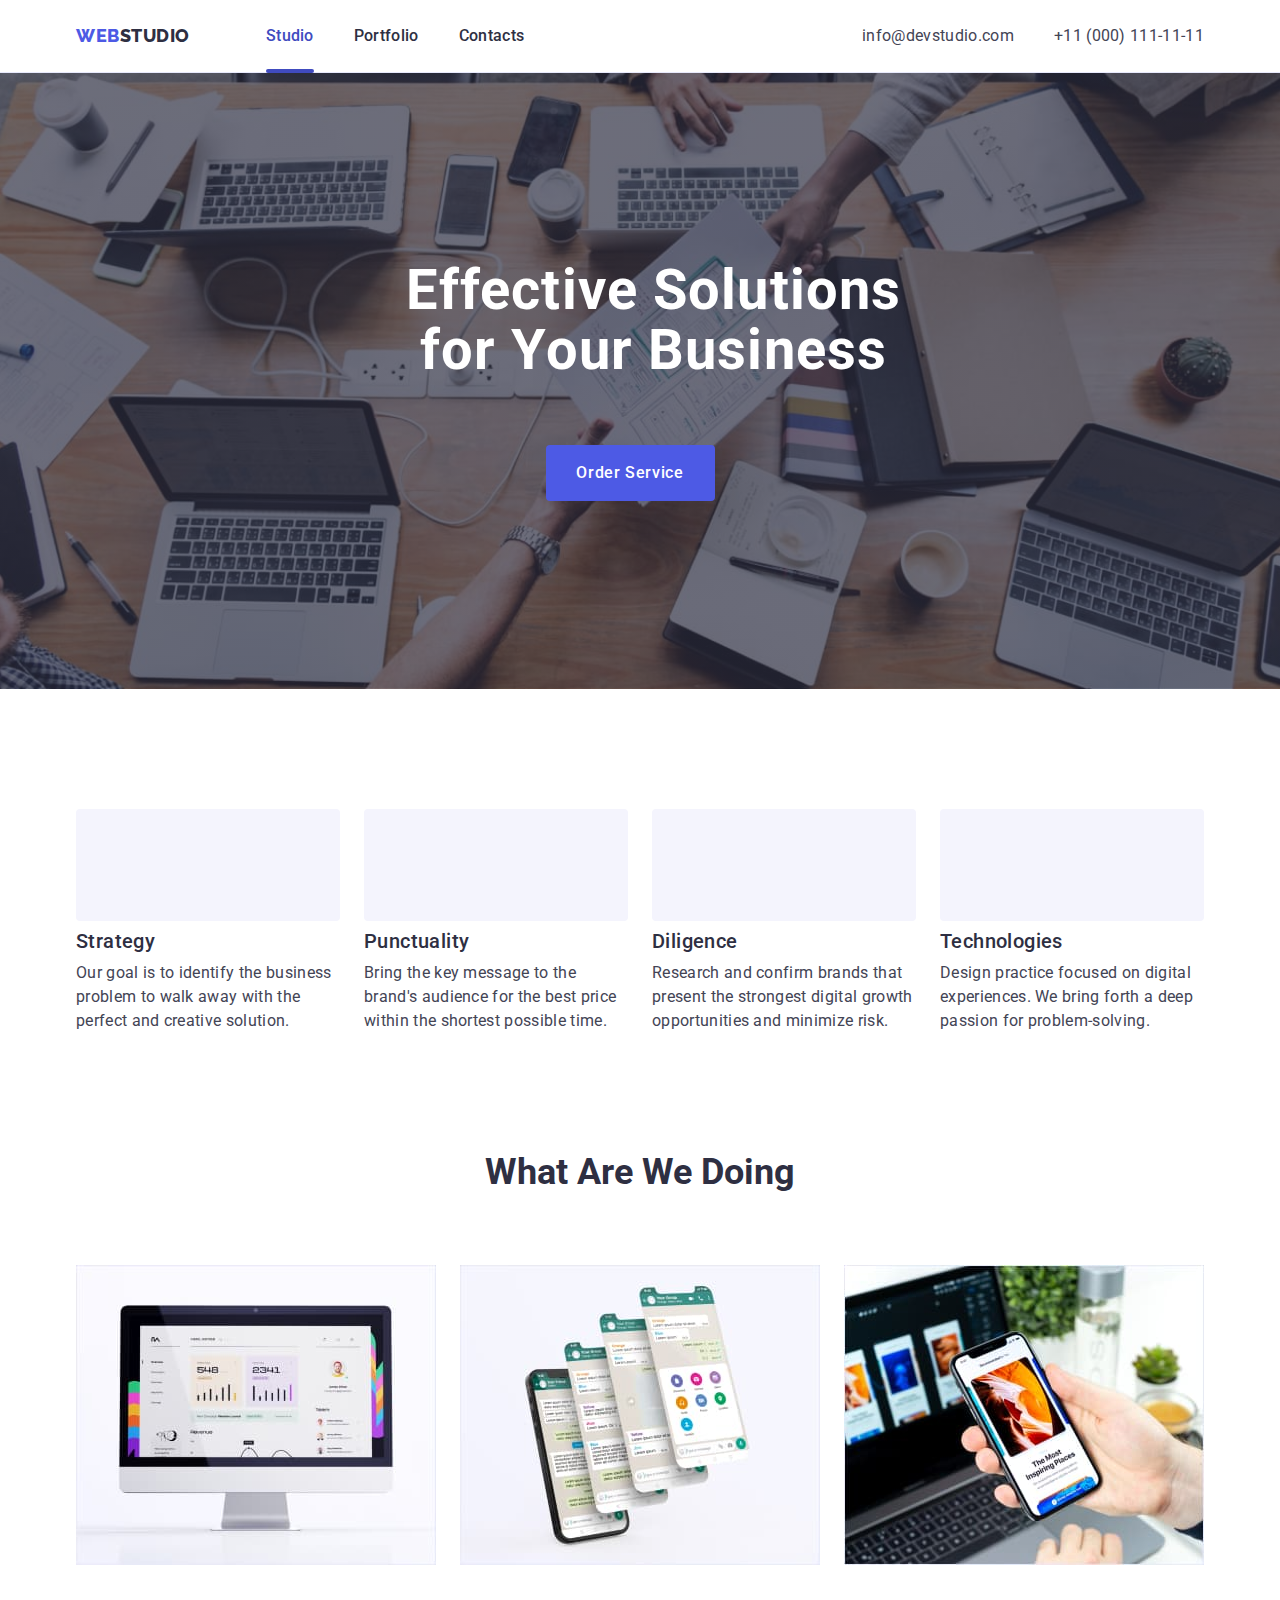
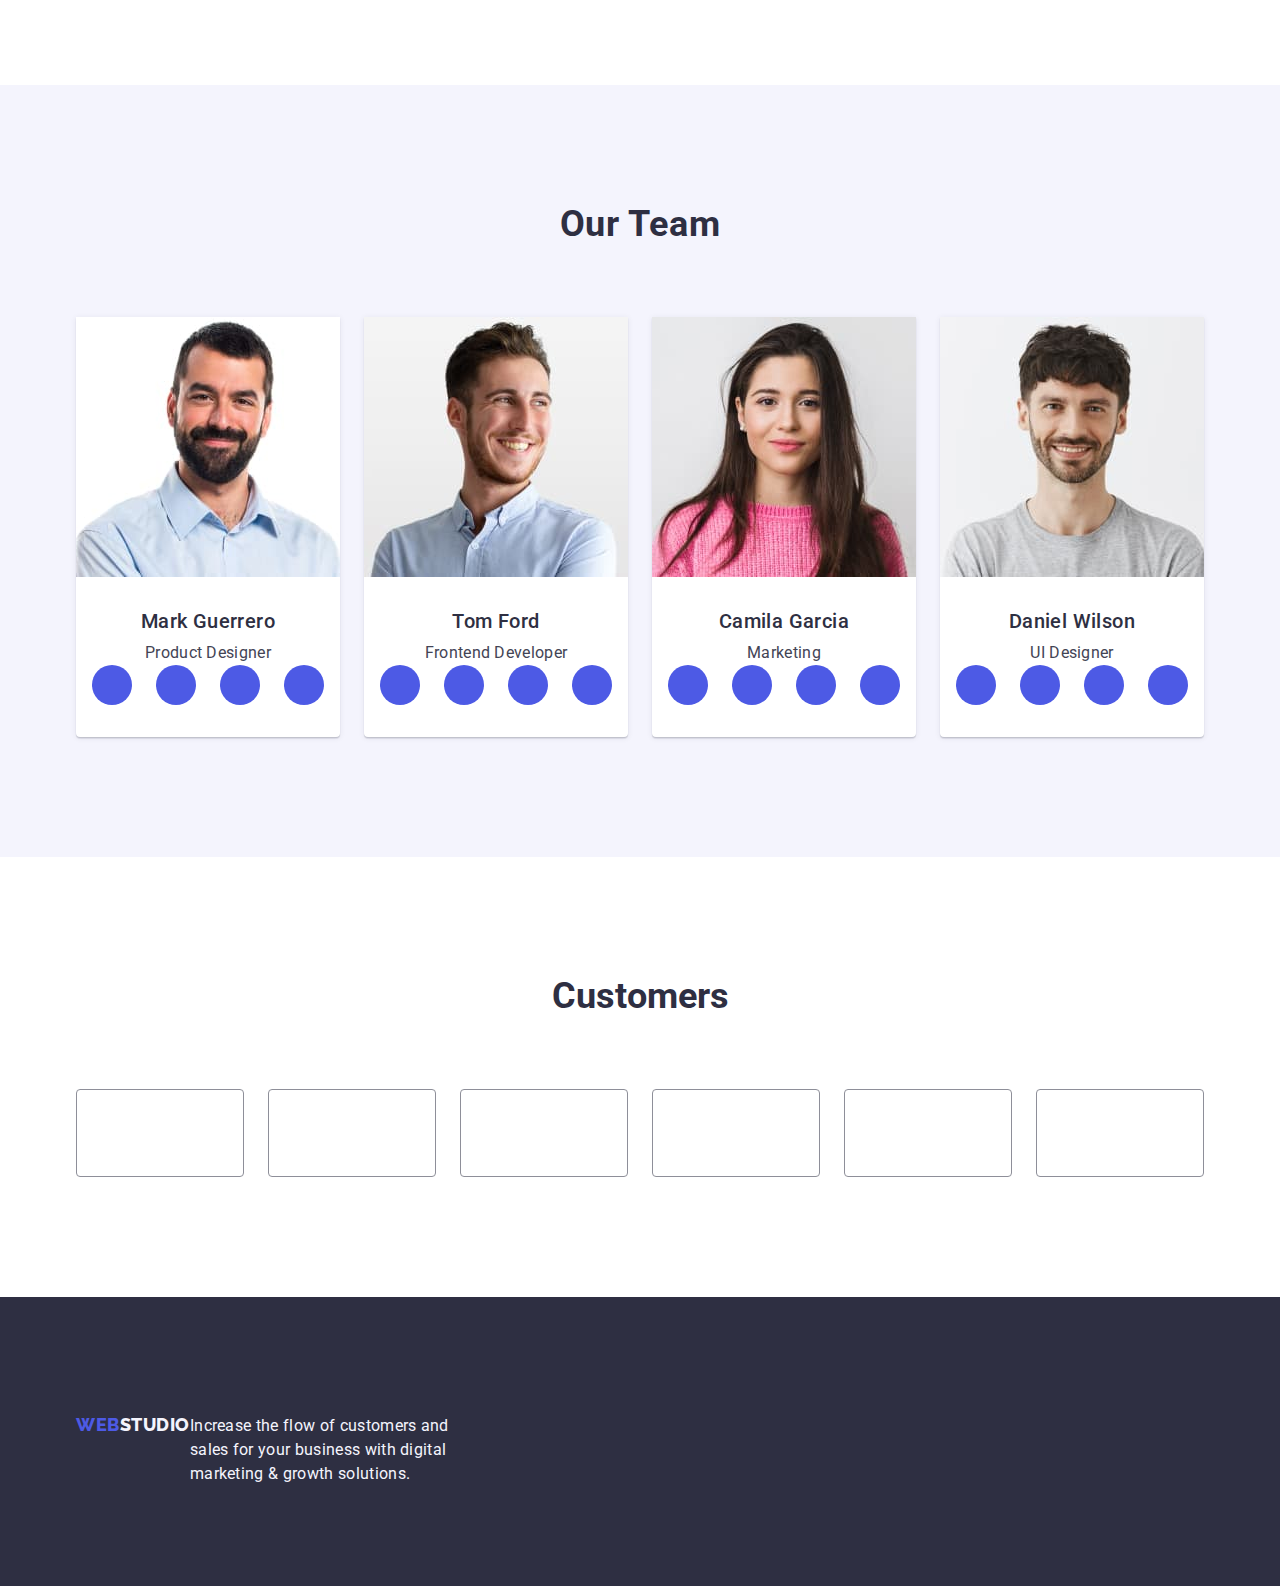
==== index.html @ 2a0f2942 "rrr" ====
<!DOCTYPE html>
<html lang="en">
<head>
    <meta charset="utf-8" />
    <meta name="viewport" content="width=device-width, initial-scale=1.0" />
    <title>Document</title>
    <!--Fonts-->
    <link rel="preconnect" href="https://fonts.googleapis.com">
    <link rel="preconnect" href="https://fonts.gstatic.com" crossorigin>
    <link
    href="https://fonts.googleapis.com/css2?family=Raleway:ital,wght@0,100;0,200;0,300;0,400;0,500;0,600;0,700;0,800;0,900;1,100;1,200;1,300;1,400;1,500;1,600;1,700;1,800;1,900&family=Roboto:ital,wght@0,100;0,300;0,400;0,500;0,700;0,900;1,100;1,300;1,400;1,500;1,700;1,900&display=swap"
    rel="stylesheet">
    <!--Normalize-->
    <link rel="stylesheet" 
    href="https://cdn.jsdelivr.net/npm/modern-normalize@2.0.0/modern-normalize.min.css">
    <!--Custom-->
    <link rel="stylesheet" href="./css/styles.css">
</head>
<body>
    <header class="header">
    <div class="container header-container">
      <nav class="header-navigation">
        <a class="header-logo link" rel="stylesheet"
        href="./index.html">Web<span class="logo-name">Studio</span></a>
        <ul class="list header-list">
            <li class="header-menu-item"><a class="header-menu-link link current" href="./index.html">Studio</a></li>
            <li class="header-menu-item"><a class="header-menu-link link" href="./portfolio.html">Portfolio</a></li>
            <li class="header-menu-item"><a class="header-menu-link link" href="">Contacts</a></li>
        </ul>
      </nav>
        <address class="header-address">
            <ul class="list header-list">
                <li class="header-soc-item"><a class="header-soc-link link" href="mailto:info@devstudio.com">info@devstudio.com</a></li>
                <li class="header-soc-item"><a class="header-soc-link link" href="tel:+110001111111">+11 (000) 111-11-11</a></li>
            </ul>
        </address>
    </div>
    </header>
    <main>
        <section class="hero">
        <div class="container">    
            <h1 class="hero-title">Effective Solutions for Your Business</h1> 
            <button type="button" class="hero-btn">Order Service</button>
        </div>    
        </section>
        <section class="solutions">
        <div class="container">
            <h2 class="visually-hidden">Effective Solutions for Your Business</h2>
            <ul class="list solutions-list">
                <li class="solutions-item">
                    <div class="icon-container">
                    <svg class="solution-icon" width="64" height="64">
                        <use href="./images/icons.svg#icon-antenna-1"></use>
                    </svg>
                    </div>
                    <h3 class="solutions-subtitle">Strategy</h3>
                    <p class="solutions-item-text">
                       Our goal is to identify the business problem to walk away with the perfect and creative solution.
                    </p>
                </li>
                <li class="solutions-item">
                    <div class="icon-container">
                    <svg class="solution-icon" width="64" height="64">
                        <use href="./images/icons.svg#icon-clock-1"></use>
                    </svg>
                    </div>
                    <h3 class="solutions-subtitle">Punctuality</h3>
                    <p class="solutions-item-text">
                        Bring the key message to the brand's audience for the best price within the shortest possible time.
                    </p>
                </li>
                <li class="solutions-item">
                    <div class="icon-container">
                    <svg class="solution-icon" width="64" height="64">
                        <use href="./images/icons.svg#icon-diagram-1"></use>
                    </svg>
                    </div>
                    <h3 class="solutions-subtitle">Diligence</h3>
                    <p class="solutions-item-text">
                        Research and confirm brands that present the strongest digital growth opportunities and minimize risk.
                    </p>
                </li>
                <li class="solutions-item">
                    <div class="icon-container">
                    <svg class="solution-icon" width="64" height="64"> 
                        <use href="./images/icons.svg#icon-astronaut-1"></use>
                    </svg>
                    </div>
                    <h3 class="solutions-subtitle">Technologies</h3>
                    <p class="solutions-item-text">
                        Design practice focused on digital experiences. We bring forth a deep passion for problem-solving.
                    </p>
                </li>
            </ul>
            </div>
            </section>
            <section class="tasks">
            <div class="container">
                <h2 class="tasks-title">What are we doing</h2>
                <ul class="list tasks-list">
                    <li class="tasks-item">
                        <img
                        src="./images/img-device-1.jpg"
                        alt="Device-1"
                        width="360"
                        height="300"
                        />
                    </li>
                    <li class="tasks-item">
                        <img
                        src="./images/img-device-2.jpg"
                        alt="Device-2"
                        width="360"
                        height="300"
                        />
                    </li>
                    <li class="tasks-item">
                        <img
                        src="./images/img-device-3.jpg"
                        alt="Device-3"
                        width="360"
                        height="300"
                        />
                    </li>
                </ul>
                </div>
                </section>
                <section class="team">
                <div class="container">
            <h2 class="team-title">Our Team</h2>
            <ul class="list team-list">
                <li class="team-item">
                    <img
                    src="./images/team1.jpg"
                    alt="Image"
                    width="264"
                    />
                    <div class="name-team">
                    <h3 class="team-item-title">Mark Guerrero</h3>
                    <p class="team-text">Product Designer</p>
                    <ul class="soc-icon-list list">
                        <li class="team-soc-list">
                            <a class="team-soc-link link" href="https://www.instagram.com/"
                            target="_blank">    
                                <svg class="team-soc-icon" width="16" height="16">
                                    <use href="./images/icons.svg#icon-Ellipse"></use>
                                </svg>
                            </a>
                        </li>
                        <li class="team-soc-list">
                            <a class="team-soc-link link" href="https://twitter.com/"
                            target="_blank">
                                <svg class="team-soc-icon" width="16" height="16">
                                    <use href="./images/icons.svg#icon-Ellipse-1"></use>
                                </svg>
                            </a>
                        </li>
                        <li class="team-soc-list">
                            <a class="team-soc-link link" href="https://uk-ua.facebook.com/"
                            target="_blank">
                                <svg class="team-soc-icon" width="16" height="16">
                                    <use href="./images/icons.svg#icon-Ellipse-2"></use>                                    </use>
                                </svg>
                            </a>
                        </li>
                        <li class="team-soc-list">
                            <a class="team-soc-link link" href="https://ua.linkedin.com/"
                            target="_blank">
                                <svg class="team-soc-icon" width="16" height="16">
                                    <use href="./images/icons.svg#icon-Ellipse-3"></use>
                                </svg>
                            </a>
                        </li>
                    </ul>
                    </div>
                </li>
                <li class="team-item">
                    <img
                    src="./images/team2.jpg"
                    alt="Image"
                    width="264"
                    />
                    <div class="name-team">
                    <h3 class="team-item-title">Tom Ford</h3>
                    <p class="team-text">Frontend Developer</p>
                    <ul class="soc-icon-list list">
                        <li class="team-soc-list">
                            <a class="team-soc-link link" href="https://www.instagram.com/" target="_blank">
                                <svg class="team-soc-icon" width="16" height="16">
                                    <use href="./images/icons.svg#icon-Ellipse"></use>
                                </svg>
                            </a>
                        </li>
                        <li class="team-soc-list">
                            <a class="team-soc-link link" href="https://twitter.com/" target="_blank">
                                <svg class="team-soc-icon" width="16" height="16">
                                    <use href="./images/icons.svg#icon-Ellipse-1"></use>
                                </svg>
                            </a>
                        </li>
                        <li class="team-soc-list">
                            <a class="team-soc-link link" href="https://uk-ua.facebook.com/" target="_blank">
                                <svg class="team-soc-icon" width="16" height="16">
                                    <use href="./images/icons.svg#icon-Ellipse-2"></use>
                                </svg>
                            </a>
                        </li>
                        <li class="team-soc-list">
                            <a class="team-soc-link link" href="https://ua.linkedin.com/" target="_blank">
                                <svg class="team-soc-icon" width="16" height="16">
                                    <use href="./images/icons.svg#icon-Ellipse-3"></use>
                                </svg>
                            </a>
                        </li>
                    </ul>
                    </div>
                </li>
                <li class="team-item">
                    <img
                    src="./images/team3.jpg"
                    alt="Image"
                    width="264"
                    />
                    <div class="name-team">
                    <h3 class="team-item-title">Camila Garcia</h3>
                    <p class="team-text">Marketing</p>
                    <ul class="soc-icon-list list">
                        <li class="team-soc-list">
                            <a class="team-soc-link link" href="https://www.instagram.com/" target="_blank">
                                <svg class="team-soc-icon" width="16" height="16">
                                    <use href="./images/icons.svg#icon-Ellipse"></use>
                                </svg>
                            </a>
                        </li>
                        <li class="team-soc-list">
                            <a class="team-soc-link link" href="https://twitter.com/" target="_blank">
                                <svg class="team-soc-icon" width="16" height="16">
                                    <use href="./images/icons.svg#icon-Ellipse-1"></use>
                                </svg>
                            </a>
                        </li>
                        <li class="team-soc-list">
                            <a class="team-soc-link link" href="https://uk-ua.facebook.com/" target="_blank">
                                <svg class="team-soc-icon" width="16" height="16">
                                    <use href="./images/icons.svg#icon-Ellipse-2"></use>
                                </svg>
                            </a>
                        </li>
                        <li class="team-soc-list">
                            <a class="team-soc-link link" href="https://ua.linkedin.com/" target="_blank">
                                <svg class="team-soc-icon" width="16" height="16">
                                    <use href="./images/icons.svg#icon-Ellipse-3"></use>
                                </svg>
                            </a>
                        </li>
                    </ul>
                    </div>
                </li>
                <li class="team-item">
                    <img
                    src="./images/team4.jpg"
                    alt="Image"
                    width="264"
                    />
                    <div class="name-team">
                    <h3 class="team-item-title">Daniel Wilson</h3>
                    <p class="team-text">UI Designer</p>
                    <ul class="soc-icon-list list">
                        <li class="team-soc-list">
                            <a class="team-soc-link link" href="https://www.instagram.com/" target="_blank">
                                <svg class="team-soc-icon" width="16" height="16">
                                    <use href="./images/icons.svg#icon-Ellipse"></use>
                                </svg>
                            </a>
                        </li>
                        <li class="team-soc-list">
                            <a class="team-soc-link link" href="https://twitter.com/" target="_blank">
                                <svg class="team-soc-icon" width="16" height="16">
                                    <use href="./images/icons.svg#icon-Ellipse-1"></use>
                                </svg>
                            </a>
                        </li>
                        <li class="team-soc-list">
                            <a class="team-soc-link link" href="https://uk-ua.facebook.com/" target="_blank">
                                <svg class="team-soc-icon" width="16" height="16">
                                    <use href="./images/icons.svg#icon-Ellipse-2"></use>
                                </svg>
                            </a>
                        </li>
                        <li class="team-soc-list">
                            <a class="team-soc-link link" href="https://ua.linkedin.com/" target="_blank">
                                <svg class="team-soc-icon" width="16" height="16">
                                    <use href="./images/icons.svg#icon-Ellipse-3"></use>
                                </svg>
                            </a>
                        </li>
                    </ul>
                    </div>
                </li>
            </ul>
            </div>
            </section>
            <section class="customers">
                <div class="container">
                    <h2 class="title-customers">Customers</h2>
                    <ul class="customers-list list">
                        <li class="customers-item">
                           <a class="customers-item-link link" href="">
                            <svg class="customers-icon" width="104" height="56">
                                <use href="./images/icons.svg#icon-Logo-1"></use>
                            </svg>
                           </a> 
                        </li>
                        <li class="customers-item">
                           <a class="customers-item-link link" href="">
                            <svg class="customers-icon" width="104" height="56">
                                <use href="./images/icons.svg#icon-Logo-2"></use>
                            </svg>
                           </a> 
                        </li>
                        <li class="customers-item">
                            <a class="customers-item-link link" href="">
                                <svg class="customers-icon" width="104" height="56">
                                    <use href="./images/icons.svg#icon-Logo-3"></use>
                                </svg>
                            </a>
                        </li>
                        <li class="customers-item">
                            <a class="customers-item-link link" href="">
                                <svg class="customers-icon" width="104" height="56">
                                    <use href="./images/icons.svg#icon-Logo-6"></use>
                                </svg>
                            </a>
                        </li>
                        <li class="customers-item">
                            <a class="customers-item-link link" href="">
                                <svg class="customers-icon" width="104" height="56">
                                    <use href="./images/icons.svg#icon-Logo-4"></use>
                                </svg>
                            </a>
                        </li>
                        <li class="customers-item">
                            <a class="customers-item-link link" href="">
                                <svg class="customers-icon" width="104" height="56">
                                    <use href="./images/icons.svg#icon-Logo-5"></use>
                                </svg>
                            </a>
                        </li>
                    </ul>
                </div>
            </section>
    </main>
    <footer class="footer">
    <div class="footer-container container">
        <a class="footer-logo ft-link link" rel="stylesheet" 
        href="./index.html">Web<span class="footer-logo-name">Studio</span></a>
        <p class="footer-text">Increase the flow of customers and sales for your business with digital marketing & growth solutions.</p>
    </div>    
    </footer>
    <script src="./js/modal.js"></script>
</body>
</html>
---- css/styles.css ----
:root {
    --primary-font: 'Roboto', sans-serif;
    --primary-black-color: #2e2f42;
    --primary-white-color: #ffffff;
}

p, h1, h2, h3, h4, h5, h6 {
    margin-top: 0;
    margin-bottom: 0;
}

ul, ol, li {
    padding-left: 0;
    margin-top: 0;
    margin-bottom: 0;
}

img {
    display: block;
}

.container {
    width: 1158px;
    padding-left: 15px;
    padding-right: 15px;
    margin: 0 auto;
}

body {
    font-family: 'Roboto', sans-serif;
    color: #434455;
    background-color: #ffffff;
}

.link {
    text-decoration: none;
}

.list {
    list-style: none;
}

/*Header*/

.header {
    border-bottom: 1px solid #e7e9fc;
    box-shadow: 0px 2px 1px rgba(46, 47, 66, 0.08),
        0px 1px 1px rgba(46, 47, 66, 0.16),
        0px 1px 6px rgba(46, 47, 66, 0.08);;
}

.header-container {
    display: flex;
}

.header-navigation {
    display: flex;
    align-items: center;
}

.header-logo {
    color: var(--iris, #4D5AE5);
    font-family: 'Raleway', sans-serif;
    font-size: 18px;
    font-weight: 800;
    line-height: 1.17;
    letter-spacing: 0.03em;
    text-transform: uppercase;
    margin-right: 76px;
}

.logo-name {
    color: #2e2f42;
}

.header-list {
    display: flex;
    gap: 40px
}

.header-menu-item {
    display: block;
}

.header-menu-link {
    display: block;
    color: var(--navyblue, #2E2F42);
    font-family: 'Roboto', sans-serif;
    font-size: 16px;
    font-weight: 500;
    line-height: 24px;
    letter-spacing: 0.32px;
    padding: 24px 0 24px;
    transition: color 250ms cubic-bezier(0.4, 0, 0.2, 1);
}

.header-menu-link:hover,
.header-menu-link:focus {
    color: #404BBF;
}

.header-address {
    font-style: normal;
    margin-left: auto;
    display: flex;
    align-items: center;
}

.header-soc-item {
    display: block;
}

.header-soc-link {
    color: var(--slate, #434455);
    font-family: 'Roboto', sans-serif;
    font-size: 16px;
    font-weight: 400;
    line-height: 24px;
    letter-spacing: 0.32px;
    transition: color 250ms cubic-bezier(0.4, 0, 0.2, 1);
}

.header-soc-link:hover,
.header-soc-link:focus {
    color: #404BBF;
}

.current {
    position: relative;
    color: #404BBF;
}

.current::after {
    content: "";
    position: absolute;
    width: 100%;
    height: 4px;
    border-radius: 2px;
    left: 0;
    bottom: -1px;
    background-color: #404BBF;
}

.header-menu-link:hover::after,
.header-menu-link:active::after,
.header-menu-link:focus::after {
    background-color: #404BBF;
    color: #404BBF;
}

/*First Section*/

.hero-title {
    color: var(--white, #FFF);
    text-align: center;
    font-family: 'Roboto', sans-serif;
    font-size: 56px;
    font-weight: 700;
    line-height: 1.07;
    letter-spacing: 1.12px;
    max-width: 496px;
    margin-left: calc((100% - 469px) / 2);
}

.hero-btn {
    font-family: 'Roboto', sans-serif;
    font-weight: 500;
    font-size: 16px;
    line-height: 1.5;
    letter-spacing: 0.04em;
    color: #ffffff;
    cursor: pointer;
    background-color: var(--iris, #4D5AE5);
    display: block;
    min-width: 169px;
    height: 56px;
    border: none;
    border-radius: 4px;
    margin-left: calc((100% - 189px) / 2);
    margin-top: 64px;
    transition: background-color 250ms cubic-bezier(0.4, 0, 0.2, 1);
}

.hero-btn:hover,
.hero-btn:focus {
    background-color: #404BBF;
}

.hero {
    background: var(--navyblue, #2E2F42);
    padding: 188px 0 188px;
    background-image: linear-gradient(to bottom,
            rgba(46, 47, 66, 0.70),
            rgba(46, 47, 66, 0.70)
            ),
    url(/images/hero-bg.jpg);
    background-repeat: no-repeat;
    background-position: center;
    background-size: cover;
    max-width: 1440px;
}

.icon-container {
    display: flex;
    align-items: center;
    justify-content: center;
    height: 112px;
    background-color: #F4F4FD;
    border-radius: 4px;
    margin-bottom: 8px;

}

/*Second Section*/

.solutions {
    padding: 120px 0 120px;
}

.visually-hidden {
    position: absolute;
    width: 1px;
    height: 1px;
    margin: -1px;
    border: 0;
    padding: 0;
    white-space: nowrap;
    clip-path: inset(100%);
    clip: rect(0 0 0 0);
    overflow: hidden;
}

.solutions-list {
    display: flex;
    gap: 24px;
}

.solutions-item {
    display: block;
    width: calc((100% - 72px) / 4);
}

.solutions-subtitle {
    color: var(--navyblue, #2E2F42);
    font-family: 'Roboto', sans-serif;
    font-size: 20px;
    font-weight: 500;
    line-height: 1.2;
    letter-spacing: 0.02em;
    text-transform: capitalize;
    margin-bottom: 8px;
}

.solutions-item-text {
    font-size: 16px;
    line-height: 1.5;
    letter-spacing: 0.02em;
}

/*Third Section*/

.tasks {
    padding-bottom: 120px;
}

.tasks-list {
    display: flex;
    gap: 24px;
}

.tasks-item {
    display: block;
    width: calc((100%-48px)/3);
}

.tasks-title {
    font-size: 36px;
    line-height: 1.11;
    text-align: center;
    text-transform: capitalize;
    color: #2e2f42;
    margin-bottom: 72px;
}

.soc-icon-list {
    display: flex;
    justify-content: center;
    gap: 24px;
}

.team-soc-list {
    width: 40px;
    height: 40px;
}

.team-soc-link {
    width: 100%;
    height: 100%;
    background-color: #4d5ae5;
    border-radius: 50%;
    display: flex;
    align-items: center;
    justify-content: center;
    transition: background-color 250ms cubic-bezier(0.4, 0, 0.2, 1);;
}

.team-soc-link:hover,
.team-soc-link:focus {
    background-color: #404BBF;
}

.team-soc-icon {
    fill: #F4F4FD
}

/*Fourth Section*/

.team {
    background: var(--cloud, #F4F4FD);
    padding: 120px 0 120px;
}

.team-title {
    font-size: 36px;
    line-height: 1.11;
    letter-spacing: 0.02em;
    text-align: center;
    color: #2e2f42;
    text-transform: capitalize;
    margin-bottom: 72px;
}

.team-list {
    display: flex;
    gap: 24px;
}

.team-item {
    background-color: #ffffff;
    display: block;
    width: calc((100%-72px)/4);
    border-radius: 0 0 4px 4px;
    box-shadow: 0px 1px 6px rgba(46, 47, 66, 0.08),
        0px 1px 1px rgba(46, 47, 66, 0.16),
        0px 2px 1px rgba(46, 47, 66, 0.08);
}

.team-item-title {
    background-color: #ffffff;
    font-weight: 500;
    font-size: 20px;
    line-height: 1.2;
    letter-spacing: 0.02em;
    color: #2e2f42;
    text-align: center;
    margin-bottom: 8px;
}

.team-text {
    line-height: 1.5;
    letter-spacing: 0.02em;
    text-align: center;
}

.team-name {
    padding: 32px 0 32px;
}

.name-team {
    padding: 32px 0 32px;
}

/*Fifth Section*/

.customers {
    padding-top: 120px;
    padding-bottom: 120px;
}

.title-customers {
    font-size: 36px;
    line-height: 1.11;
    color: #2e2f42;
    margin-bottom: 72px;
    text-align: center;
}

.customers-list {
    display: flex;
    gap: 24px;
}

.customers-item {
    width: calc((100% - 120px) / 6);
    height: 88px;
    transition: border-color 250ms cubic-bezier(0.4, 0, 0.2, 1),
        color 250ms cubic-bezier(0.4, 0, 0.2, 1);;
}

.customers-item-link {
    width: 100%;
    height: 100%;
    border: 1px solid #8e8f99;
    border-radius: 4px;
    display: flex;
    align-items: center;
    justify-content: center;
    color: #8e8f99;
}

.customers-item-link:hover,
.customers-item-link:focus {
    border-color: #404BBF;
    color: #404BBF;
}

.customers-icon {
    fill: currentColor;
}

/*Footer*/

.footer {
    background: var(--navyblue, #2E2F42);
    padding: 100px 0 100px;
}

.footer-container {
    display: flex;
    align-items: baseline;
    
}

.ft-link {
    display: inline-block;
    margin-bottom: 16px;
}

.footer-logo-name {
    color: var(--cloud, #F4F4FD);
    font-family: 'Raleway', sans-serif;
    font-size: 18px;
    font-weight: 800;
    line-height: 21px;
    letter-spacing: 0.54px;
    text-transform: uppercase;
}

.footer-text {
    color: var(--cloud, #F4F4FD);
    font-family: 'Roboto', sans-serif;
    font-size: 16px;
    font-weight: 400;
    line-height: 24px;
    letter-spacing: 0.32px;
    margin-top: 17.5px;
    max-width: 264px;
}

.footer-logo {
    color: var(--iris, #4D5AE5);
    font-family: 'Raleway', sans-serif;
    font-size: 18px;
    font-weight: 800;
    line-height: 1.17;
    letter-spacing: 0.03em;
    text-transform: uppercase;
}

/*Portfolio*/

.portfolio {
    padding-top: 96px;
    padding-bottom: 120px;
}

.port-list {
    display: flex;
    justify-content: center;
    gap: 24px;
    margin-bottom: 72px;
}

.portfolio-btn {
    background-color: #F4F4FD;
    color: #4D5AE5;
    text-align: center;
    font-family: 'Roboto', sans-serif;
    font-size: 16px;
    font-weight: 500;
    line-height: 24px;
    letter-spacing: 0.64px;
    cursor: pointer;
    padding: 12px 24px 12px;
    border: 1px solid #e7e9fc;
    border-radius: 4px;
}

.portfolio-btn:hover,
.portfolio-btn:focus {
    background-color: #404BBF;
    color: #ffffff;
    border: 1px solid transparent;
}

.port-list-img {
    display: flex;
    flex-wrap: wrap;
    column-gap: 24px;
    row-gap: 48px;
}

.port-list-item {
    width: 1px solid #e7e9fc;
}

.port-item {
    padding: 32px 16px;
    border: 1px solid #e7e9fc;
    border-top: none;
    margin-bottom: 8px;
}

.port-h {
    color: var(--navyblue, #2E2F42);
    font-family: 'Roboto', sans-serif;
    font-size: 20px;
    font-weight: 500;
    line-height: 1.2;
    letter-spacing: 0.02em;
    margin-bottom: 8px;
}

.port-h-text {
    color: var(--slate, #434455);
    font-family: 'Roboto', sans-serif;
    font-size: 16px;
    font-weight: 400;
    line-height: 1.5;
    letter-spacing: 0.02em;
}
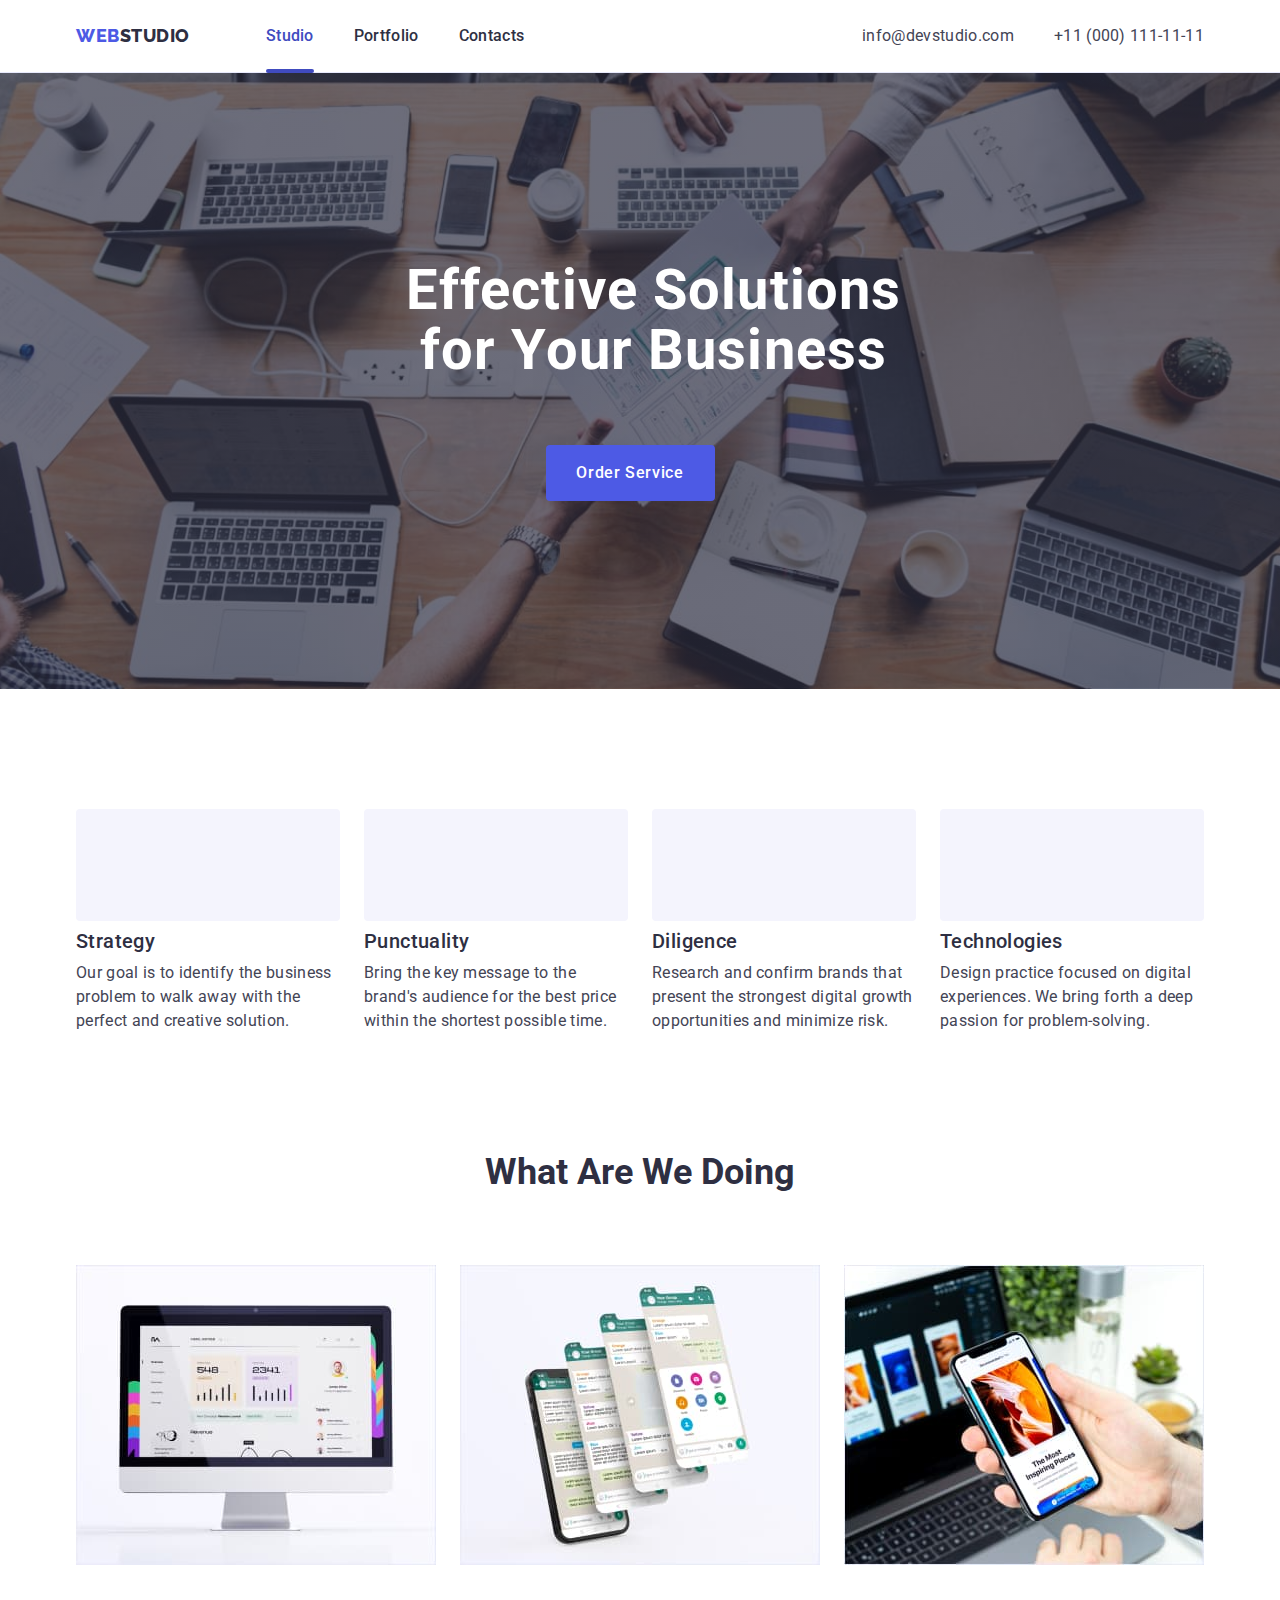
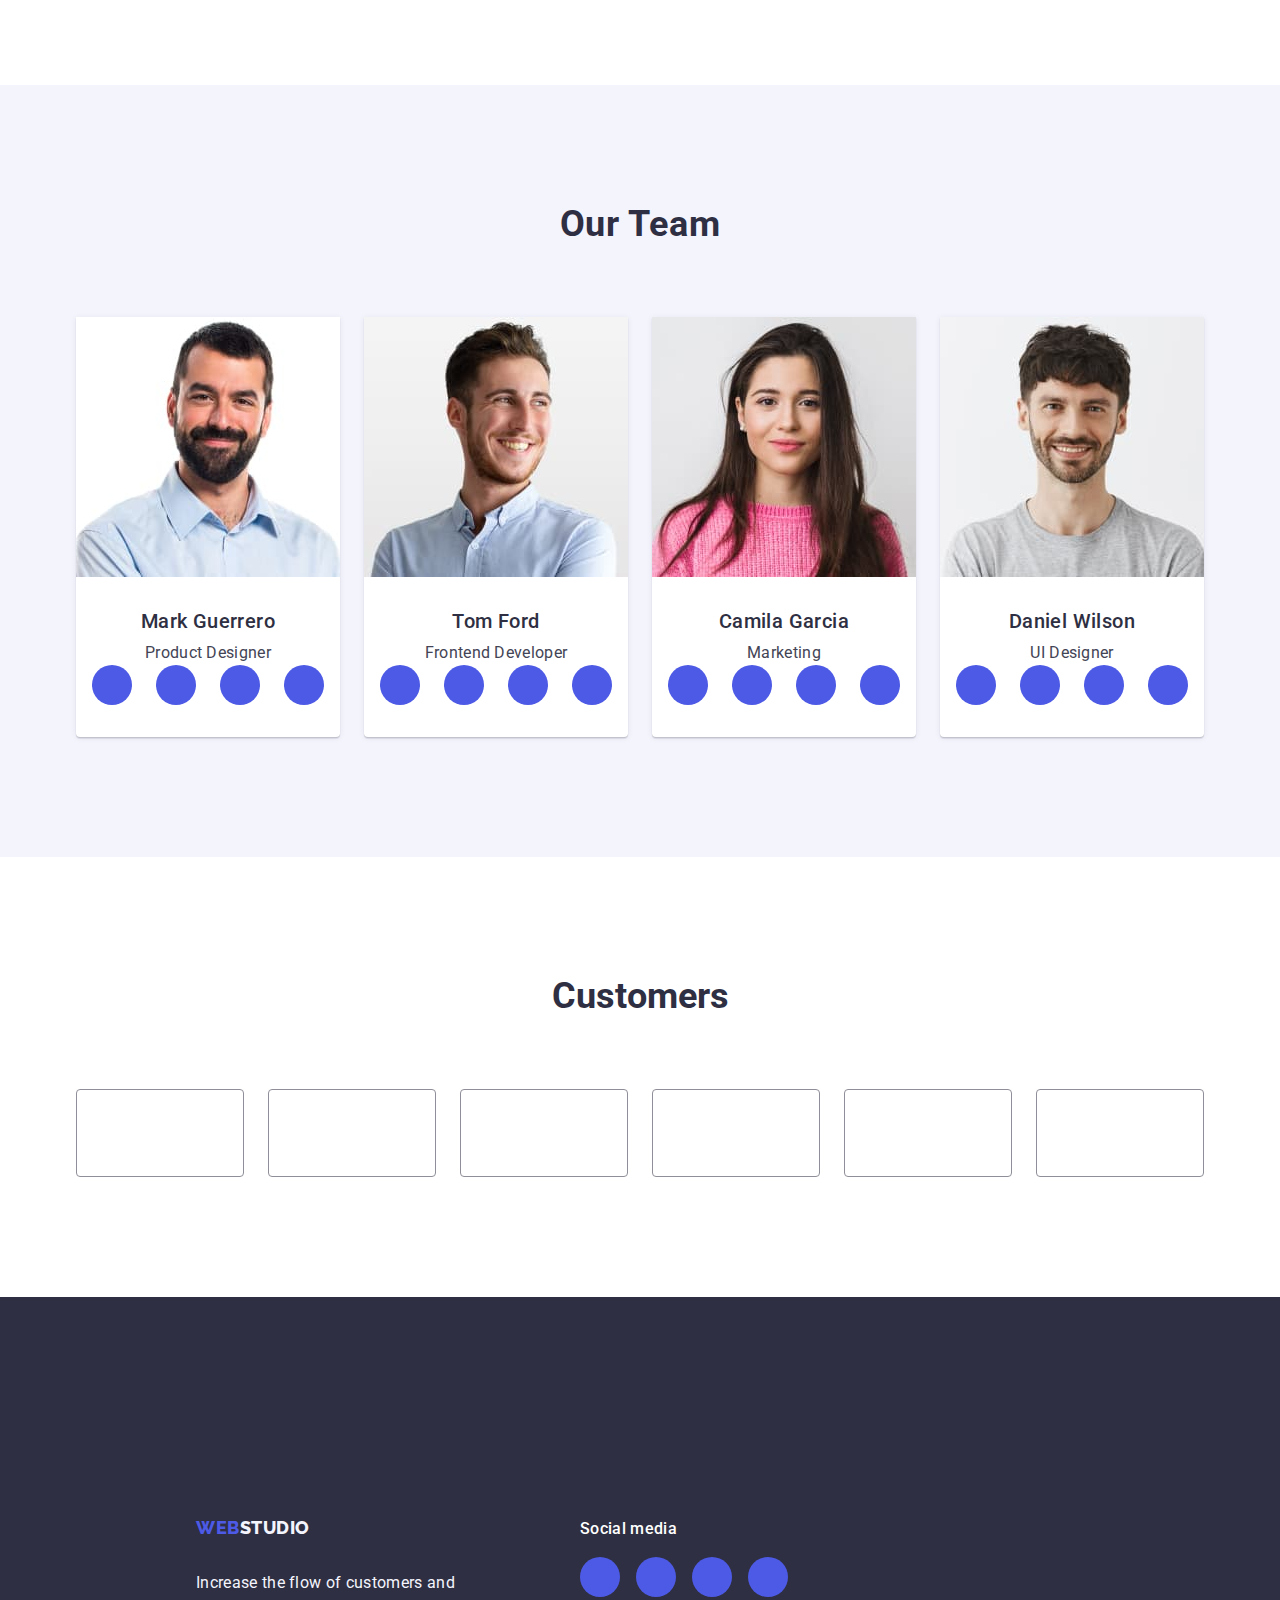
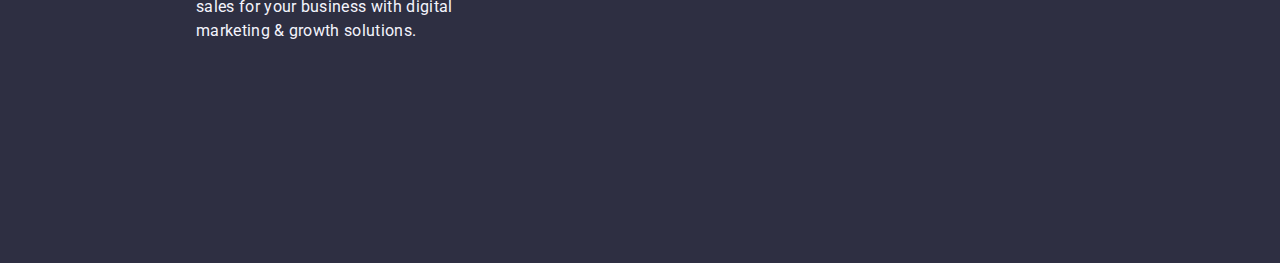
==== commit 1837e1e7: "rrr" ====
--- a/index.html
+++ b/index.html
@@ -352,9 +352,44 @@
     </main>
     <footer class="footer">
     <div class="footer-container container">
+        <div class="footer-logo-text">
         <a class="footer-logo ft-link link" rel="stylesheet" 
         href="./index.html">Web<span class="footer-logo-name">Studio</span></a>
         <p class="footer-text">Increase the flow of customers and sales for your business with digital marketing & growth solutions.</p>
+        </div>
+        <div class="footer-social-link">
+            <p class="footer-soc-text">Social media</p>
+            <ul class="footer-soc-list list">
+                <li class="footer-soc-item">
+                <a class="footer-soc-link link" href="https://www.instagram.com/" target="_blank">
+                    <svg class="footer-soc-icon" width="24" height="24">
+                        <use href="./images/icons.svg#icon-Ellipse"></use>
+                    </svg>
+                </a>
+                </li>
+                <li class="footer-soc-item">
+                    <a class="footer-soc-link link" href="https://twitter.com/" target="_blank">
+                        <svg class="footer-soc-icon" width="24" height="24">
+                            <use href="./images/icons.svg#icon-Ellipse-1"></use>
+                        </svg>
+                    </a>
+                </li>
+                <li class="footer-soc-item">
+                    <a class="footer-soc-link link" href="https://uk-ua.facebook.com/" target="_blank">
+                        <svg class="footer-soc-icon" width="24" height="24">
+                            <use href="./images/icons.svg#icon-Ellipse-2"></use>
+                        </svg>
+                    </a>
+                </li>
+                <li class="footer-soc-item">
+                    <a class="footer-soc-link link" href="https://ua.linkedin.com/" target="_blank">
+                        <svg class="footer-soc-icon" width="24" height="24">
+                            <use href="./images/icons.svg#icon-Ellipse-3"></use>
+                        </svg>
+                    </a>
+                </li>
+            </ul>
+        </div>
     </div>    
     </footer>
     <script src="./js/modal.js"></script>
--- a/css/styles.css
+++ b/css/styles.css
@@ -428,7 +428,11 @@
 .footer-container {
     display: flex;
     align-items: baseline;
-    
+
+}
+
+.footer-logo-text {
+    margin: 120px;
 }
 
 .ft-link {
@@ -467,6 +471,46 @@
     text-transform: uppercase;
 }
 
+.footer-soc-text {
+    font-weight: 500;
+    font-size: 16px;
+    line-height: 1.5;
+    letter-spacing: 0.02em;
+    color: #ffffff;
+    margin-bottom: 16px; 
+}
+
+.footer-soc-list {
+    display: flex;
+    gap: 16px;
+}
+
+.footer-soc-item {
+    width: 40px;
+    height: 40px;
+}
+
+.footer-soc-link {
+    width: 100%;
+    height: 100%;
+    background-color: #4d5ae5;
+    border-radius: 50%;
+    display: flex;
+    align-items: center;
+    justify-content: center;
+    fill: var(--cloud);
+    transition: background-color 250ms cubic-bezier(0.4, 0, 0.2, 1);
+}
+
+.footer-soc-link:hover,
+.footer-soc-link:focus {
+    background-color: #31d0aa;
+}
+
+.footer-soc-icon {
+    fill: #f4f4fd;
+}
+
 /*Portfolio*/
 
 .portfolio {
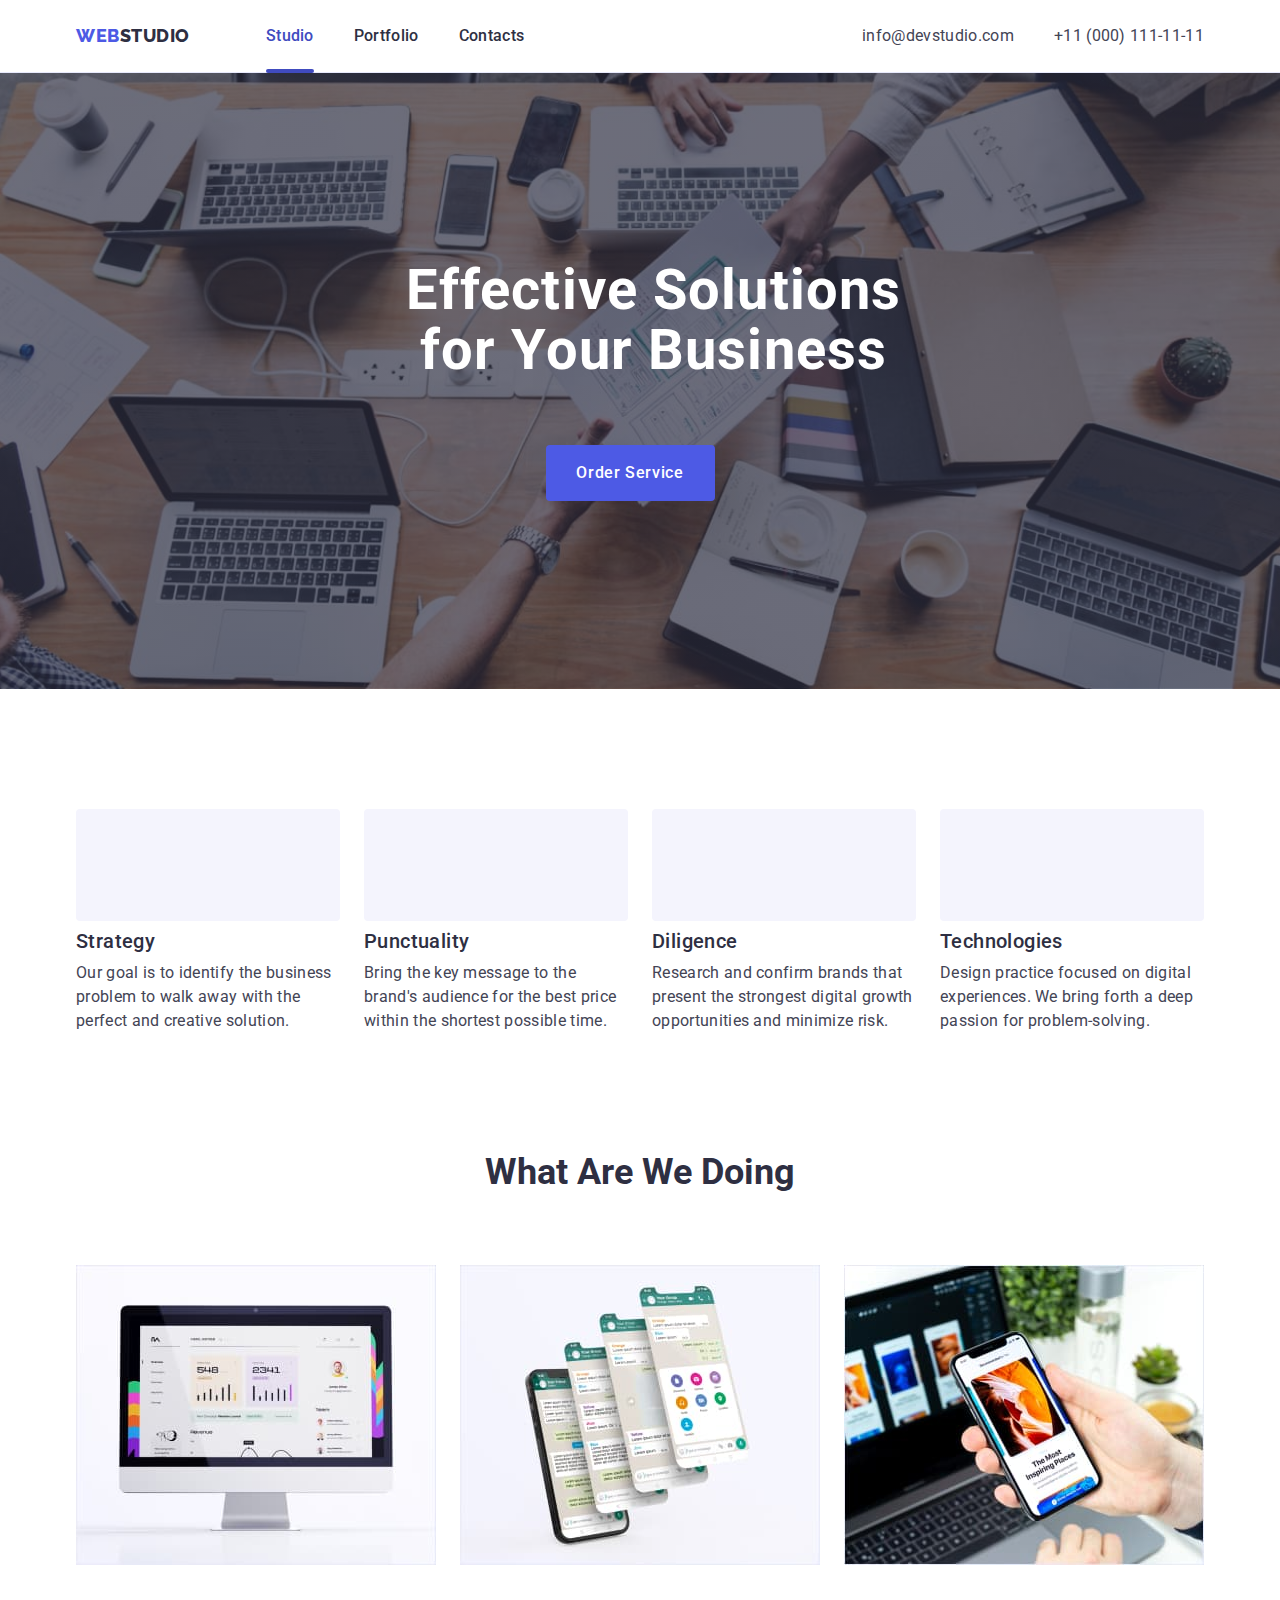
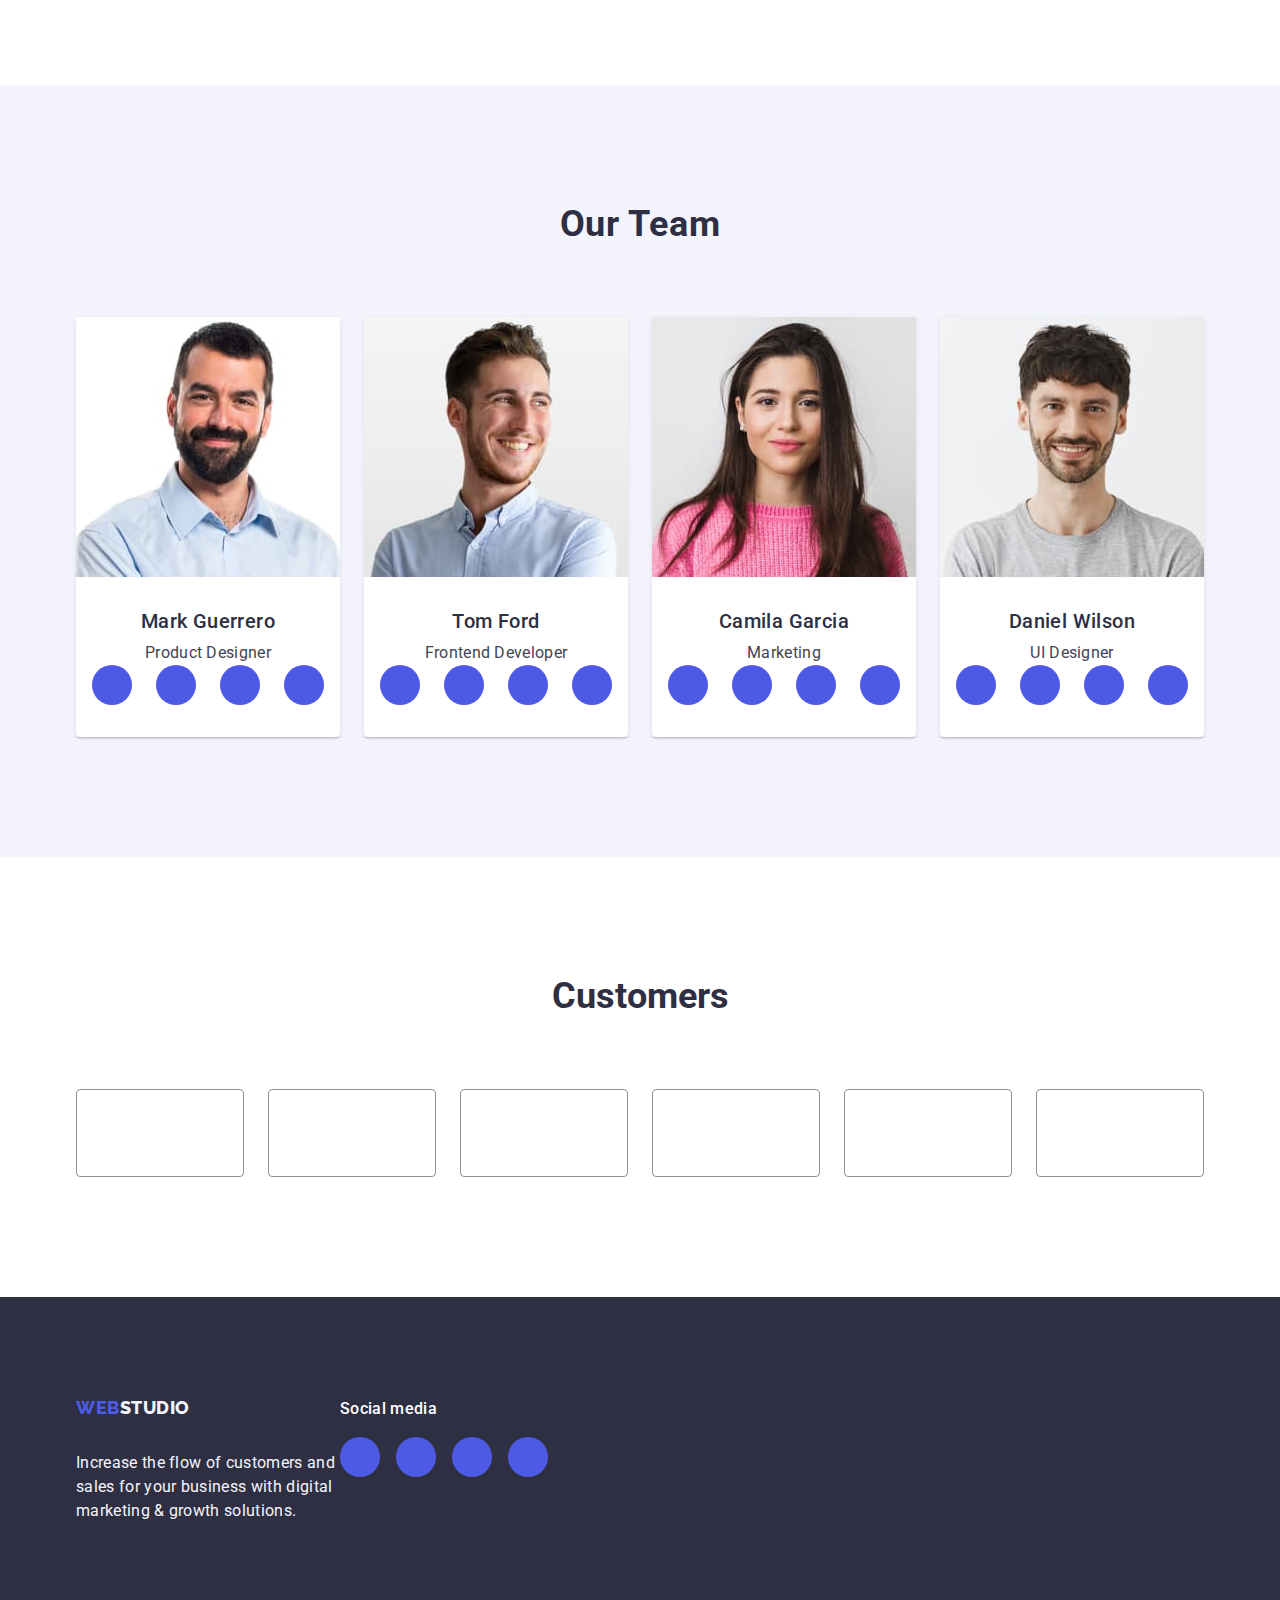
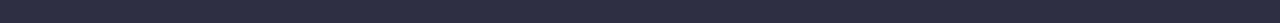
==== commit fbb9ac32: "try9" ====
--- a/index.html
+++ b/index.html
@@ -40,7 +40,7 @@
         <section class="hero">
         <div class="container">    
             <h1 class="hero-title">Effective Solutions for Your Business</h1> 
-            <button type="button" class="hero-btn">Order Service</button>
+            <button type="button" class="hero-btn" data-modal-open>Order Service</button>
         </div>    
         </section>
         <section class="solutions">
@@ -392,6 +392,15 @@
         </div>
     </div>    
     </footer>
+    <div class="backdrop is-hidden" data-modal>
+       <div class="modal">
+           <button type="button" class="modal-close-btn" data-modal-close>
+           <svg class="close-icon" width="8" height="8">
+            <use href="./images/icons.svg#icon-close"></use>
+           </svg>
+           </button> 
+       </div>
+    </div>
     <script src="./js/modal.js"></script>
 </body>
 </html>--- a/css/styles.css
+++ b/css/styles.css
@@ -406,6 +406,8 @@
     align-items: center;
     justify-content: center;
     color: #8e8f99;
+    transition: border-color 250ms cubic-bezier(0.4, 0, 0.2, 1),
+        color 250ms cubic-bezier(0.4, 0, 0.2, 1);
 }
 
 .customers-item-link:hover,
@@ -429,10 +431,6 @@
     display: flex;
     align-items: baseline;
 
-}
-
-.footer-logo-text {
-    margin: 120px;
 }
 
 .ft-link {
@@ -483,6 +481,7 @@
 .footer-soc-list {
     display: flex;
     gap: 16px;
+    margin-right: 120px;
 }
 
 .footer-soc-item {
@@ -545,6 +544,59 @@
     background-color: #404BBF;
     color: #ffffff;
     border: 1px solid transparent;
+    box-shadow: 0px 3px 1px rgba(0, 0, 0, 0.1),
+        0px 2px 1px rgba(0, 0, 0, 0.08),
+        0px 2px 2px rgba(0, 0, 0, 0.12);
+    transition: 250ms cubic-bezier(0.4, 0, 0.2, 1),
+        background-color 250ms cubic-bezier(0.4, 0, 0.2, 1),
+        border-color 250ms cubic-bezier(0.4, 0, 0.2, 1),
+        box-shadow 250ms cubic-bezier(0.4, 0, 0.2, 1);    
+}
+
+.port-link {
+    display: block;
+    transition: box-shadow 250ms cubic-bezier(0.4, 0, 0.2, 1);
+    box-shadow:  1px 6px rgba(46, 47, 66, 0.08),
+        0px 1px 1px rgba(46, 47, 66, 0.16),
+        0px 2px 1px rgba(46, 47, 66, 0.08);
+}
+
+.port-link:hover .port-list-text {
+    box-shadow: 0px 1px 6px rgba(46, 47, 66, 0.08),
+        0px 1px 1px rgba(46, 47, 66, 0.16),
+        0px 2px 1px rgba(46, 47, 66, 0.08);
+}
+
+
+.port-link:focus .port-list-text {
+    box-shadow: 0px 1px 6px rgba(46, 47, 66, 0.08),
+        0px 1px 1px rgba(46, 47, 66, 0.16), 0px 2px 1px rgba(46, 47, 66, 0.08);
+    transform: translateY(0%);
+}
+
+.port-image {
+    position: relative;
+    overflow: hidden;
+}
+
+.port-sec-image {
+    display: block;
+    transition: box-shadow 250ms cubic-bezier(0.4, 0, 0.2, 1);
+}
+
+.port-list-text {
+    position: absolute;
+    top: 0;
+    font-size: 16px;
+    line-height: 1.5;
+    letter-spacing: 0.02em;
+    color: #f4f4fd;
+    padding: 40px 32px;
+    background-color: #4d5ae5;
+    height: 100%;
+    width: 100%;
+    transform: translateY(100%);
+    transition: transform 250ms cubic-bezier(0.4, 0, 0.2, 1);
 }
 
 .port-list-img {
@@ -557,6 +609,12 @@
 .port-list-item {
     width: 1px solid #e7e9fc;
 }
+
+.port-list-item:hover .port-image {
+    transform: translateY(0);
+    transition: 250ms cubic-bezier(0.4, 0, 0.2, 1);
+      background-color: 250ms cubic-bezier(0.4, 0, 0.2, 1); 
+} 
 
 .port-item {
     padding: 32px 16px;
@@ -584,3 +642,72 @@
     letter-spacing: 0.02em;
 }
 
+/*Modal*/
+
+.backdrop {
+    position: fixed;
+    top: 0;
+    left: 0;
+    width: 100%;
+    height: 100%;
+    background-color: rgba(46, 47, 66, 0.4);
+    transition: opacity 250ms cubic-bezier(0.4, 0, 0.2, 1),
+        visibility 250ms cubic-bezier(0.4, 0, 0.2, 1);    
+}
+
+.modal {
+    position: absolute;
+    top: 50%;
+    left: 50%;
+    width: 408px;
+    min-height: 584px;
+    background-color: #fcfcfc;
+    border-radius: 4px;
+    box-shadow: 0px 1px 1px rgba(0, 0, 0, 0.14),
+        0px 1px 3px rgba(0, 0, 0, 0.12),
+        0px 2px 1px rgba(0, 0, 0, 0.2);
+    transition: transform 250ms cubic-bezier(0.4, 0, 0.2, 1);
+    transform: translate(-50%, -50%) scale(1);
+}
+
+.is-hidden {
+    opacity: 0;
+    visibility: hidden;
+    pointer-events: none;
+}
+
+.modal-close-btn {
+    position: absolute;
+    top: 24px;
+    right: 24px;
+    width: 24px;
+    height: 24px;
+    border-radius: 50%;
+    display: flex;
+    align-items: center;
+    justify-content: center;
+    background-color: #e7e9fc;
+    border: 1px solid rgba(0, 0, 0, 0.1);
+    padding: 0;
+    cursor: pointer;
+    transition: background-color 250ms cubic-bezier(0.4, 0, 0.2, 1),
+        border 250ms cubic-bezier(0.4, 0, 0.2, 1);
+}
+
+.modal-close-btn:hover,
+.modal-close-btn:focus {
+    background-color: #404BBF;
+    border: none;
+}
+
+.backdrop.is-hidden .modal {
+    transform: translate(-50%, 50%) scale(0);
+}
+
+.modal-close-btn:hover .close-icon {
+    fill: #ffffff;
+}
+
+.customers-item-link:focus .close-icon {
+    fill: #ffffff;
+}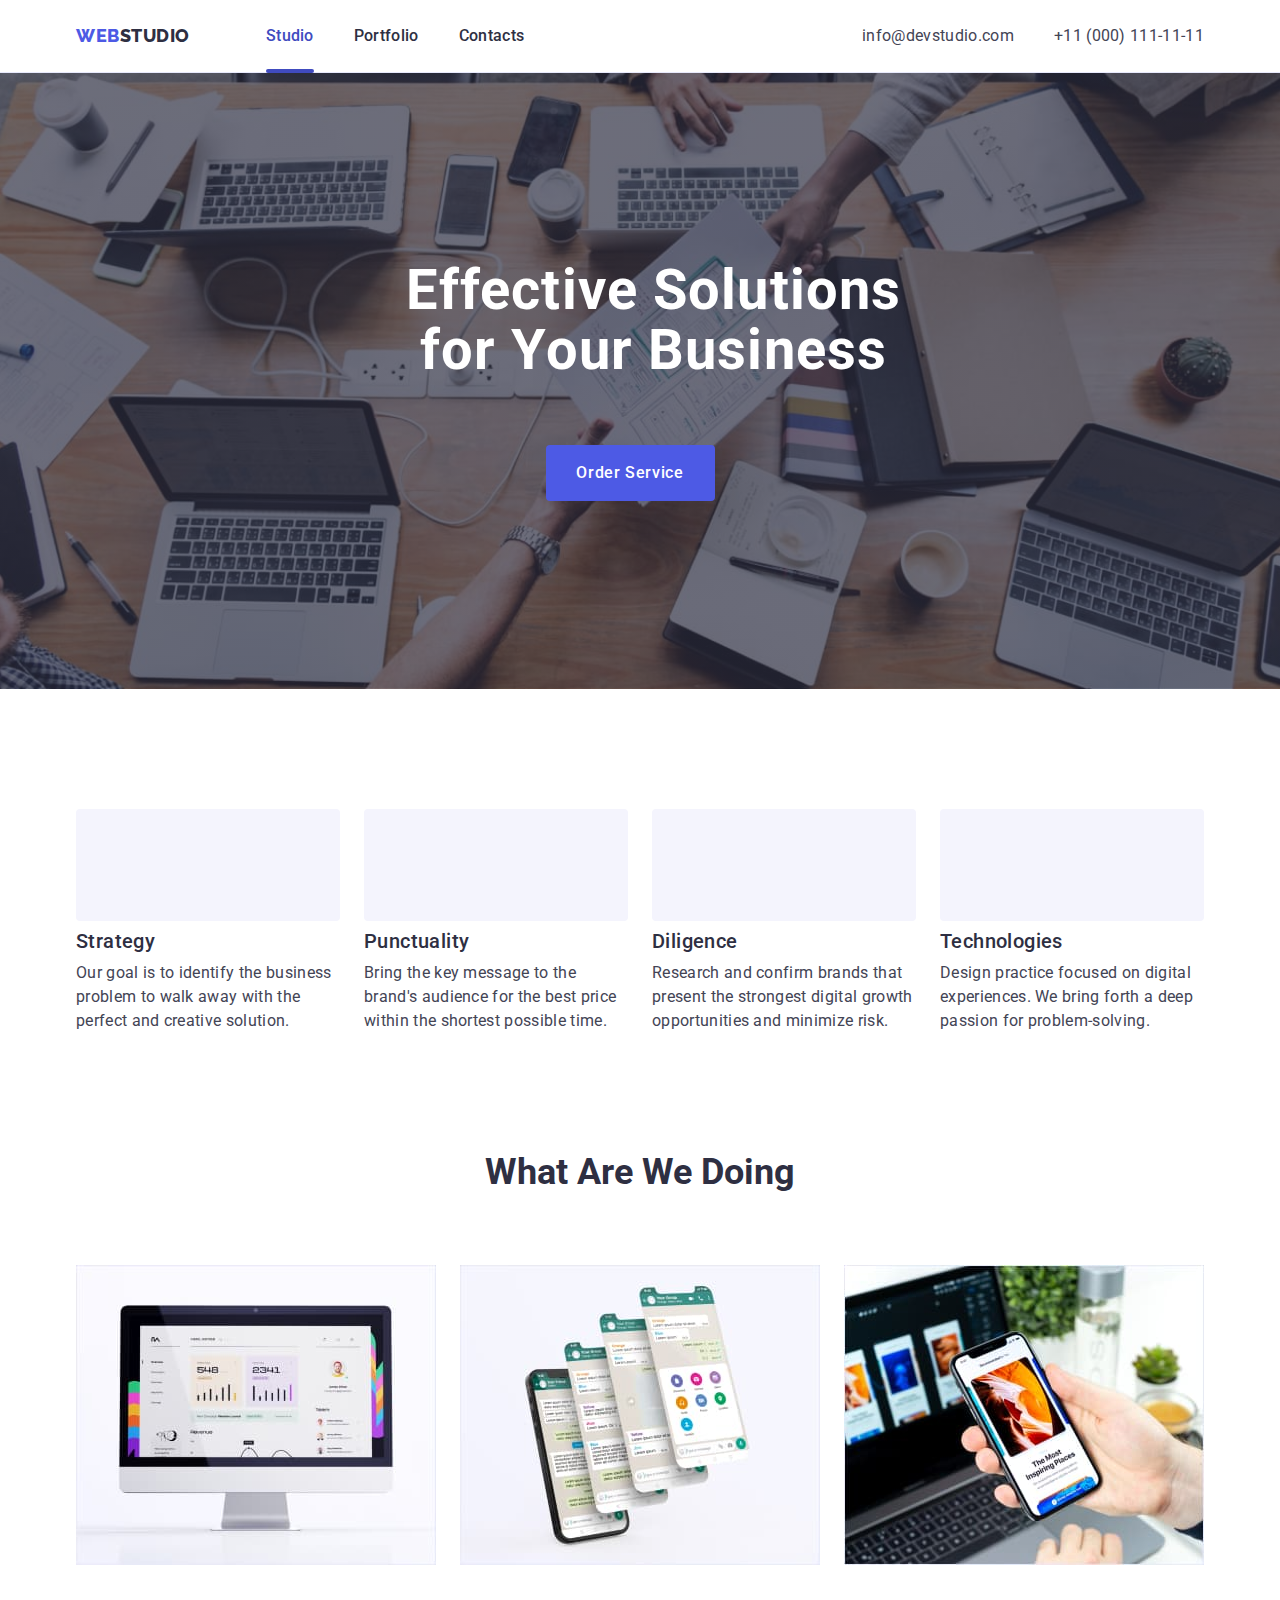
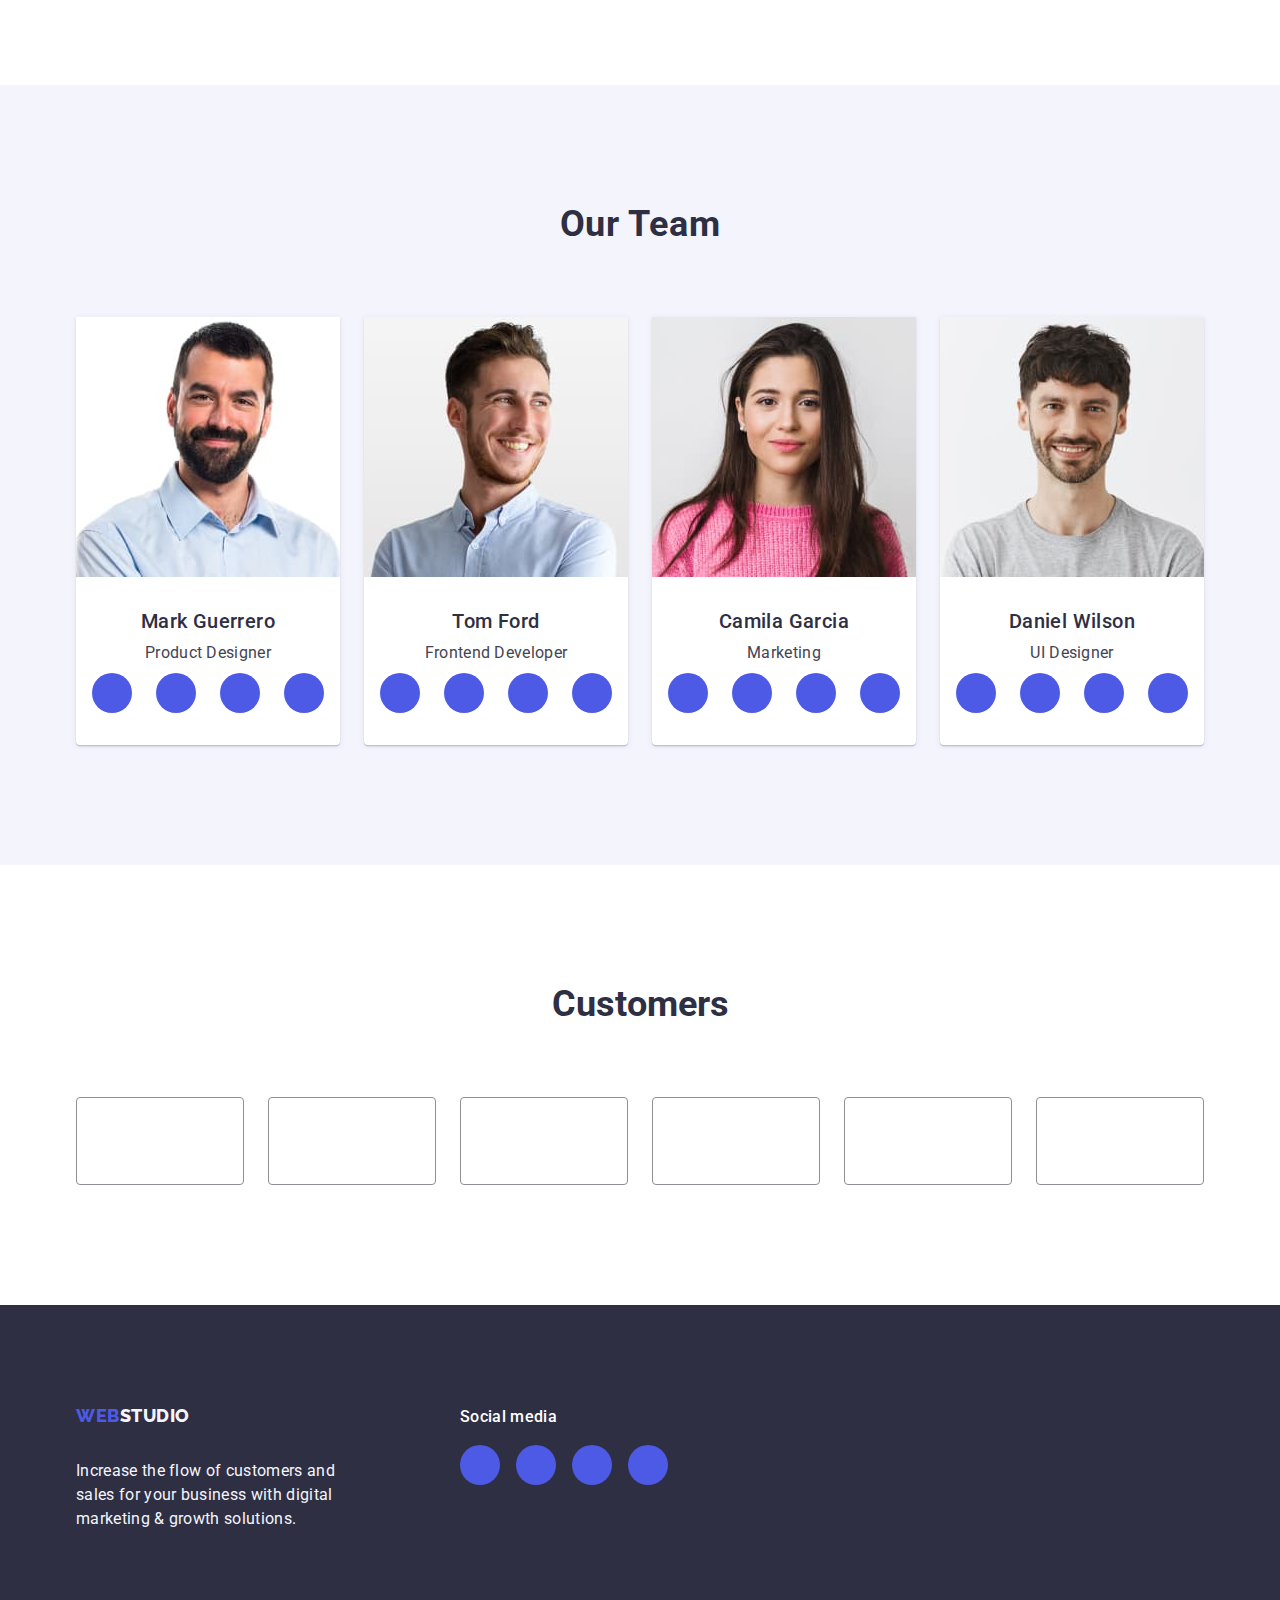
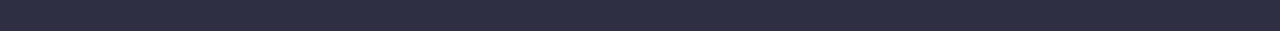
==== commit 535d74f1: "i hope final" ====
--- a/index.html
+++ b/index.html
@@ -159,7 +159,7 @@
                             <a class="team-soc-link link" href="https://uk-ua.facebook.com/"
                             target="_blank">
                                 <svg class="team-soc-icon" width="16" height="16">
-                                    <use href="./images/icons.svg#icon-Ellipse-2"></use>                                    </use>
+                                    <use href="./images/icons.svg#icon-Ellipse-2"></use>                            
                                 </svg>
                             </a>
                         </li>
--- a/css/styles.css
+++ b/css/styles.css
@@ -370,6 +370,10 @@
     padding: 32px 0 32px;
 }
 
+.soc-icon-list {
+    padding-top: 8px;
+}
+
 /*Fifth Section*/
 
 .customers {
@@ -510,6 +514,10 @@
     fill: #f4f4fd;
 }
 
+.footer-logo-text {
+    margin-right: 120px;
+}
+
 /*Portfolio*/
 
 .portfolio {
@@ -537,6 +545,10 @@
     padding: 12px 24px 12px;
     border: 1px solid #e7e9fc;
     border-radius: 4px;
+    transition: color 250ms cubic-bezier(0.4, 0, 0.2, 1),
+        background-color 250ms cubic-bezier(0.4, 0, 0.2, 1),
+        border-color 250ms cubic-bezier(0.4, 0, 0.2, 1),
+        box-shadow 250ms cubic-bezier(0.4, 0, 0.2, 1);
 }
 
 .portfolio-btn:hover,
@@ -565,6 +577,7 @@
     box-shadow: 0px 1px 6px rgba(46, 47, 66, 0.08),
         0px 1px 1px rgba(46, 47, 66, 0.16),
         0px 2px 1px rgba(46, 47, 66, 0.08);
+    transform: translateY(0%);    
 }
 
 
@@ -708,6 +721,10 @@
     fill: #ffffff;
 }
 
-.customers-item-link:focus .close-icon {
+.modal-close-btn:focus:focus .close-icon {
     fill: #ffffff;
+}
+
+.close-icon {
+    transition: fill 250ms cubic-bezier(0.4, 0, 0.2, 1);
 }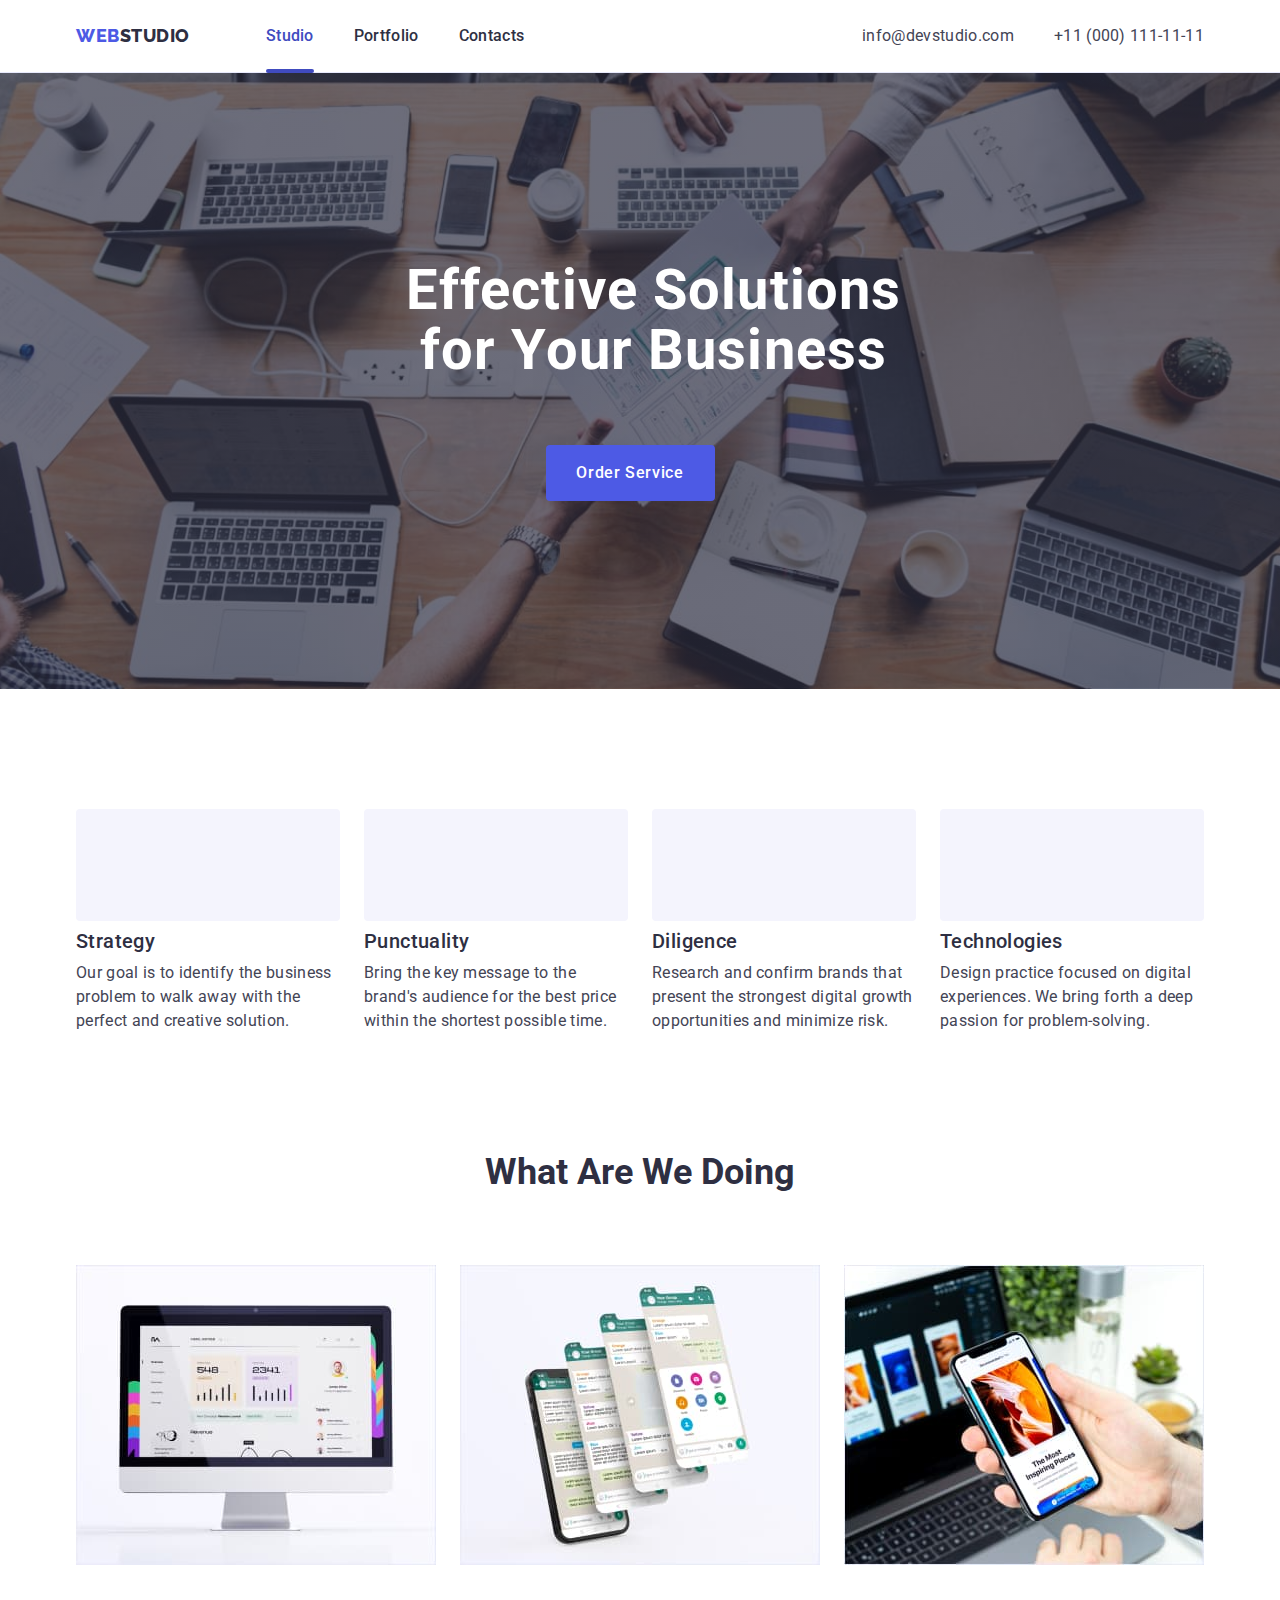
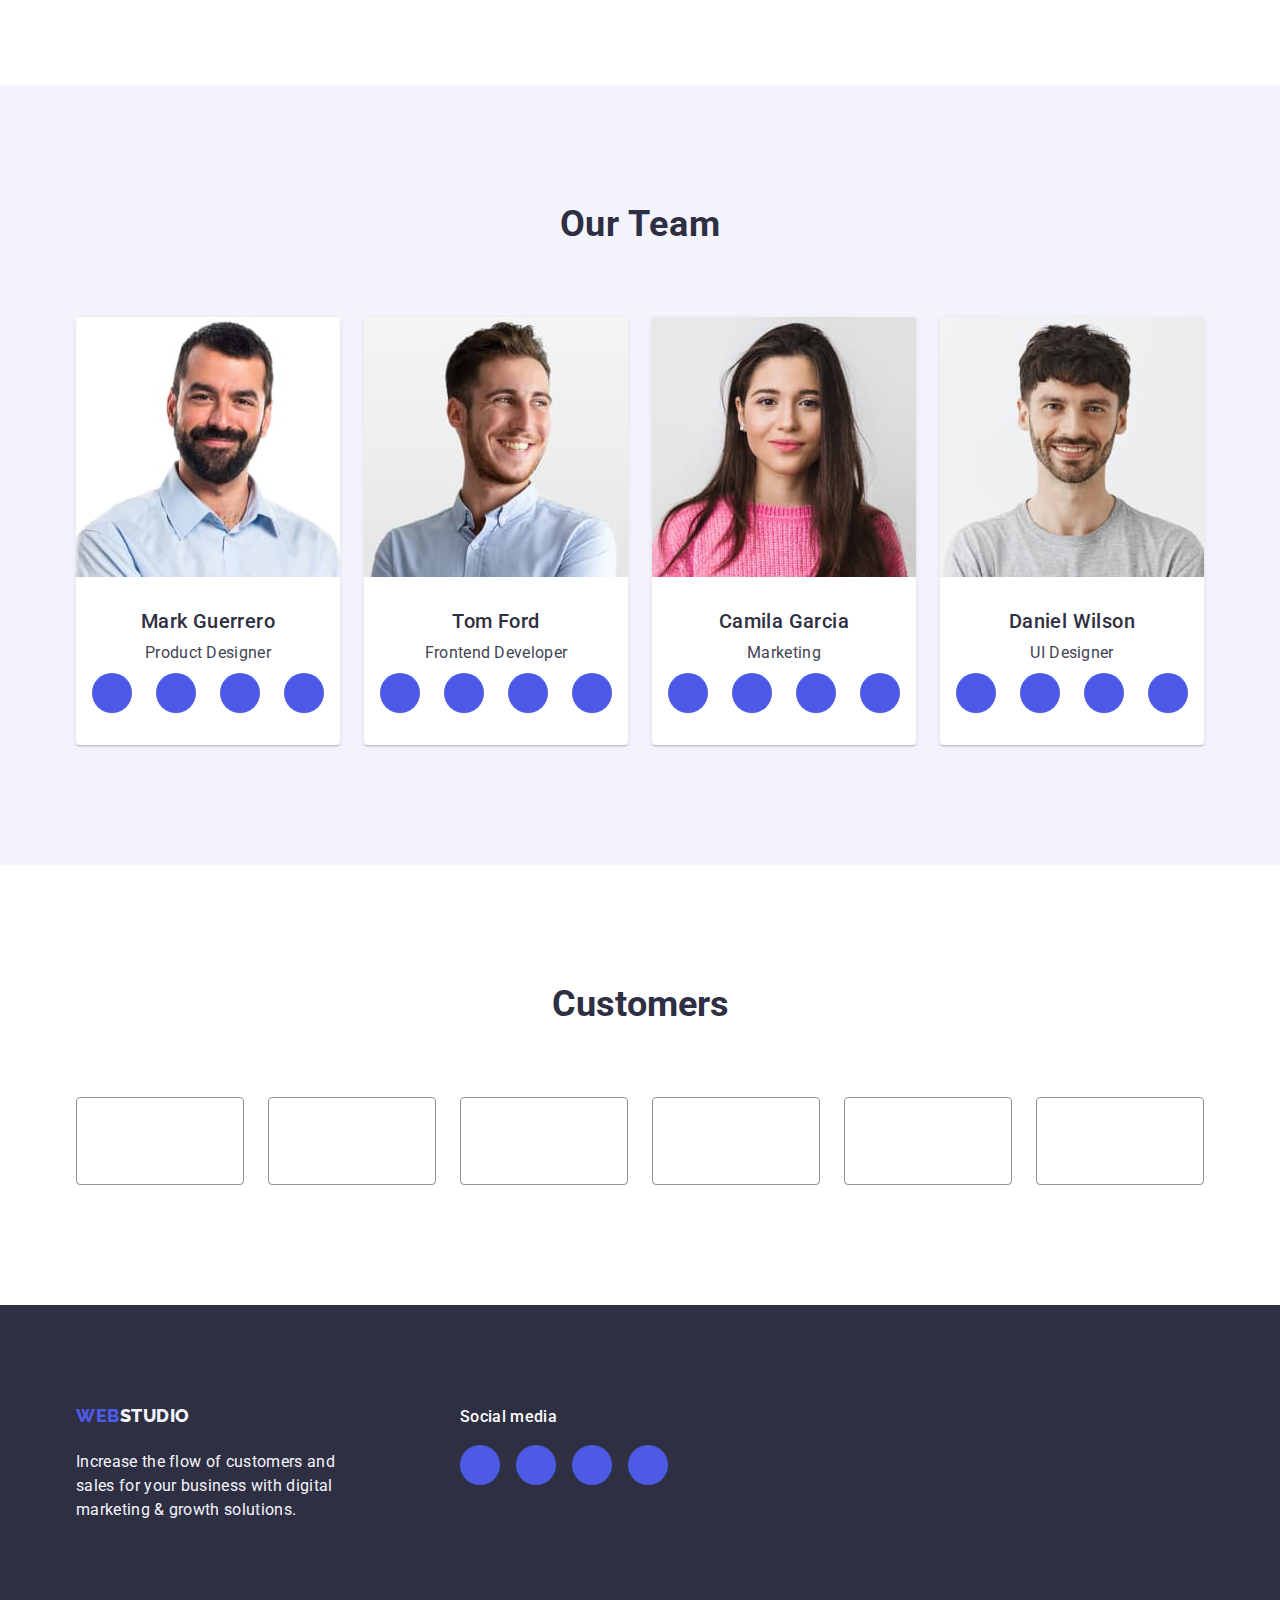
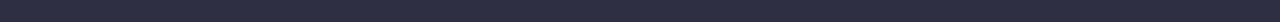
==== commit eeee206f: "final" ====
--- a/index.html
+++ b/index.html
@@ -38,7 +38,7 @@
     </header>
     <main>
         <section class="hero">
-        <div class="container">    
+        <div class="hero-container container">    
             <h1 class="hero-title">Effective Solutions for Your Business</h1> 
             <button type="button" class="hero-btn" data-modal-open>Order Service</button>
         </div>    
@@ -143,7 +143,7 @@
                             <a class="team-soc-link link" href="https://www.instagram.com/"
                             target="_blank">    
                                 <svg class="team-soc-icon" width="16" height="16">
-                                    <use href="./images/icons.svg#icon-Ellipse"></use>
+                                    <use href="./images/icons.svg#icon-instagram-2"></use>
                                 </svg>
                             </a>
                         </li>
@@ -151,7 +151,7 @@
                             <a class="team-soc-link link" href="https://twitter.com/"
                             target="_blank">
                                 <svg class="team-soc-icon" width="16" height="16">
-                                    <use href="./images/icons.svg#icon-Ellipse-1"></use>
+                                    <use href="./images/icons.svg#icon-twitter-1"></use>
                                 </svg>
                             </a>
                         </li>
@@ -159,7 +159,7 @@
                             <a class="team-soc-link link" href="https://uk-ua.facebook.com/"
                             target="_blank">
                                 <svg class="team-soc-icon" width="16" height="16">
-                                    <use href="./images/icons.svg#icon-Ellipse-2"></use>                            
+                                    <use href="./images/icons.svg#icon-facebook-1"></use>                            
                                 </svg>
                             </a>
                         </li>
@@ -167,7 +167,7 @@
                             <a class="team-soc-link link" href="https://ua.linkedin.com/"
                             target="_blank">
                                 <svg class="team-soc-icon" width="16" height="16">
-                                    <use href="./images/icons.svg#icon-Ellipse-3"></use>
+                                    <use href="./images/icons.svg#icon-linkedin-1"></use>
                                 </svg>
                             </a>
                         </li>
@@ -187,28 +187,28 @@
                         <li class="team-soc-list">
                             <a class="team-soc-link link" href="https://www.instagram.com/" target="_blank">
                                 <svg class="team-soc-icon" width="16" height="16">
-                                    <use href="./images/icons.svg#icon-Ellipse"></use>
+                                    <use href="./images/icons.svg#icon-instagram-2"></use>
                                 </svg>
                             </a>
                         </li>
                         <li class="team-soc-list">
                             <a class="team-soc-link link" href="https://twitter.com/" target="_blank">
                                 <svg class="team-soc-icon" width="16" height="16">
-                                    <use href="./images/icons.svg#icon-Ellipse-1"></use>
+                                    <use href="./images/icons.svg#icon-twitter-1"></use>
                                 </svg>
                             </a>
                         </li>
                         <li class="team-soc-list">
                             <a class="team-soc-link link" href="https://uk-ua.facebook.com/" target="_blank">
                                 <svg class="team-soc-icon" width="16" height="16">
-                                    <use href="./images/icons.svg#icon-Ellipse-2"></use>
+                                    <use href="./images/icons.svg#icon-facebook-1"></use>
                                 </svg>
                             </a>
                         </li>
                         <li class="team-soc-list">
                             <a class="team-soc-link link" href="https://ua.linkedin.com/" target="_blank">
                                 <svg class="team-soc-icon" width="16" height="16">
-                                    <use href="./images/icons.svg#icon-Ellipse-3"></use>
+                                    <use href="./images/icons.svg#icon-linkedin-1"></use>
                                 </svg>
                             </a>
                         </li>
@@ -228,28 +228,28 @@
                         <li class="team-soc-list">
                             <a class="team-soc-link link" href="https://www.instagram.com/" target="_blank">
                                 <svg class="team-soc-icon" width="16" height="16">
-                                    <use href="./images/icons.svg#icon-Ellipse"></use>
+                                    <use href="./images/icons.svg#icon-instagram-2"></use>
                                 </svg>
                             </a>
                         </li>
                         <li class="team-soc-list">
                             <a class="team-soc-link link" href="https://twitter.com/" target="_blank">
                                 <svg class="team-soc-icon" width="16" height="16">
-                                    <use href="./images/icons.svg#icon-Ellipse-1"></use>
+                                    <use href="./images/icons.svg#icon-twitter-1"></use>
                                 </svg>
                             </a>
                         </li>
                         <li class="team-soc-list">
                             <a class="team-soc-link link" href="https://uk-ua.facebook.com/" target="_blank">
                                 <svg class="team-soc-icon" width="16" height="16">
-                                    <use href="./images/icons.svg#icon-Ellipse-2"></use>
+                                    <use href="./images/icons.svg#icon-facebook-1"></use>
                                 </svg>
                             </a>
                         </li>
                         <li class="team-soc-list">
                             <a class="team-soc-link link" href="https://ua.linkedin.com/" target="_blank">
                                 <svg class="team-soc-icon" width="16" height="16">
-                                    <use href="./images/icons.svg#icon-Ellipse-3"></use>
+                                    <use href="./images/icons.svg#icon-linkedin-1"></use>
                                 </svg>
                             </a>
                         </li>
@@ -269,28 +269,28 @@
                         <li class="team-soc-list">
                             <a class="team-soc-link link" href="https://www.instagram.com/" target="_blank">
                                 <svg class="team-soc-icon" width="16" height="16">
-                                    <use href="./images/icons.svg#icon-Ellipse"></use>
+                                    <use href="./images/icons.svg#icon-instagram-2"></use>
                                 </svg>
                             </a>
                         </li>
                         <li class="team-soc-list">
                             <a class="team-soc-link link" href="https://twitter.com/" target="_blank">
                                 <svg class="team-soc-icon" width="16" height="16">
-                                    <use href="./images/icons.svg#icon-Ellipse-1"></use>
+                                    <use href="./images/icons.svg#icon-twitter-1"></use>
                                 </svg>
                             </a>
                         </li>
                         <li class="team-soc-list">
                             <a class="team-soc-link link" href="https://uk-ua.facebook.com/" target="_blank">
                                 <svg class="team-soc-icon" width="16" height="16">
-                                    <use href="./images/icons.svg#icon-Ellipse-2"></use>
+                                    <use href="./images/icons.svg#icon-facebook-1"></use>
                                 </svg>
                             </a>
                         </li>
                         <li class="team-soc-list">
                             <a class="team-soc-link link" href="https://ua.linkedin.com/" target="_blank">
                                 <svg class="team-soc-icon" width="16" height="16">
-                                    <use href="./images/icons.svg#icon-Ellipse-3"></use>
+                                    <use href="./images/icons.svg#icon-linkedin-1"></use>
                                 </svg>
                             </a>
                         </li>
@@ -363,28 +363,28 @@
                 <li class="footer-soc-item">
                 <a class="footer-soc-link link" href="https://www.instagram.com/" target="_blank">
                     <svg class="footer-soc-icon" width="24" height="24">
-                        <use href="./images/icons.svg#icon-Ellipse"></use>
+                        <use href="./images/icons.svg#icon-instagram-2"></use>
                     </svg>
                 </a>
                 </li>
                 <li class="footer-soc-item">
                     <a class="footer-soc-link link" href="https://twitter.com/" target="_blank">
                         <svg class="footer-soc-icon" width="24" height="24">
-                            <use href="./images/icons.svg#icon-Ellipse-1"></use>
+                            <use href="./images/icons.svg#icon-twitter-1"></use>
                         </svg>
                     </a>
                 </li>
                 <li class="footer-soc-item">
                     <a class="footer-soc-link link" href="https://uk-ua.facebook.com/" target="_blank">
                         <svg class="footer-soc-icon" width="24" height="24">
-                            <use href="./images/icons.svg#icon-Ellipse-2"></use>
+                            <use href="./images/icons.svg#icon-facebook-1"></use>
                         </svg>
                     </a>
                 </li>
                 <li class="footer-soc-item">
                     <a class="footer-soc-link link" href="https://ua.linkedin.com/" target="_blank">
                         <svg class="footer-soc-icon" width="24" height="24">
-                            <use href="./images/icons.svg#icon-Ellipse-3"></use>
+                            <use href="./images/icons.svg#icon-linkedin-1"></use>
                         </svg>
                     </a>
                 </li>
@@ -396,7 +396,7 @@
        <div class="modal">
            <button type="button" class="modal-close-btn" data-modal-close>
            <svg class="close-icon" width="8" height="8">
-            <use href="./images/icons.svg#icon-close"></use>
+            <use href="./images/icons.svg#icon-close-black-18dp-2-1"></use>
            </svg>
            </button> 
        </div>
--- a/css/styles.css
+++ b/css/styles.css
@@ -23,7 +23,7 @@
     width: 1158px;
     padding-left: 15px;
     padding-right: 15px;
-    margin: 0 auto;
+    margin: auto;
 }
 
 body {
@@ -149,6 +149,12 @@
 }
 
 /*First Section*/
+
+.hero-conteiner {
+    display: flex;
+    justify-content: center;
+    align-items: center;
+}
 
 .hero-title {
     color: var(--white, #FFF);
@@ -197,7 +203,6 @@
     background-repeat: no-repeat;
     background-position: center;
     background-size: cover;
-    max-width: 1440px;
 }
 
 .icon-container {
@@ -459,7 +464,7 @@
     font-weight: 400;
     line-height: 24px;
     letter-spacing: 0.32px;
-    margin-top: 17.5px;
+    margin-top: 8px;
     max-width: 264px;
 }
 
@@ -568,9 +573,6 @@
 .port-link {
     display: block;
     transition: box-shadow 250ms cubic-bezier(0.4, 0, 0.2, 1);
-    box-shadow:  1px 6px rgba(46, 47, 66, 0.08),
-        0px 1px 1px rgba(46, 47, 66, 0.16),
-        0px 2px 1px rgba(46, 47, 66, 0.08);
 }
 
 .port-link:hover .port-list-text {
@@ -633,7 +635,6 @@
     padding: 32px 16px;
     border: 1px solid #e7e9fc;
     border-top: none;
-    margin-bottom: 8px;
 }
 
 .port-h {
